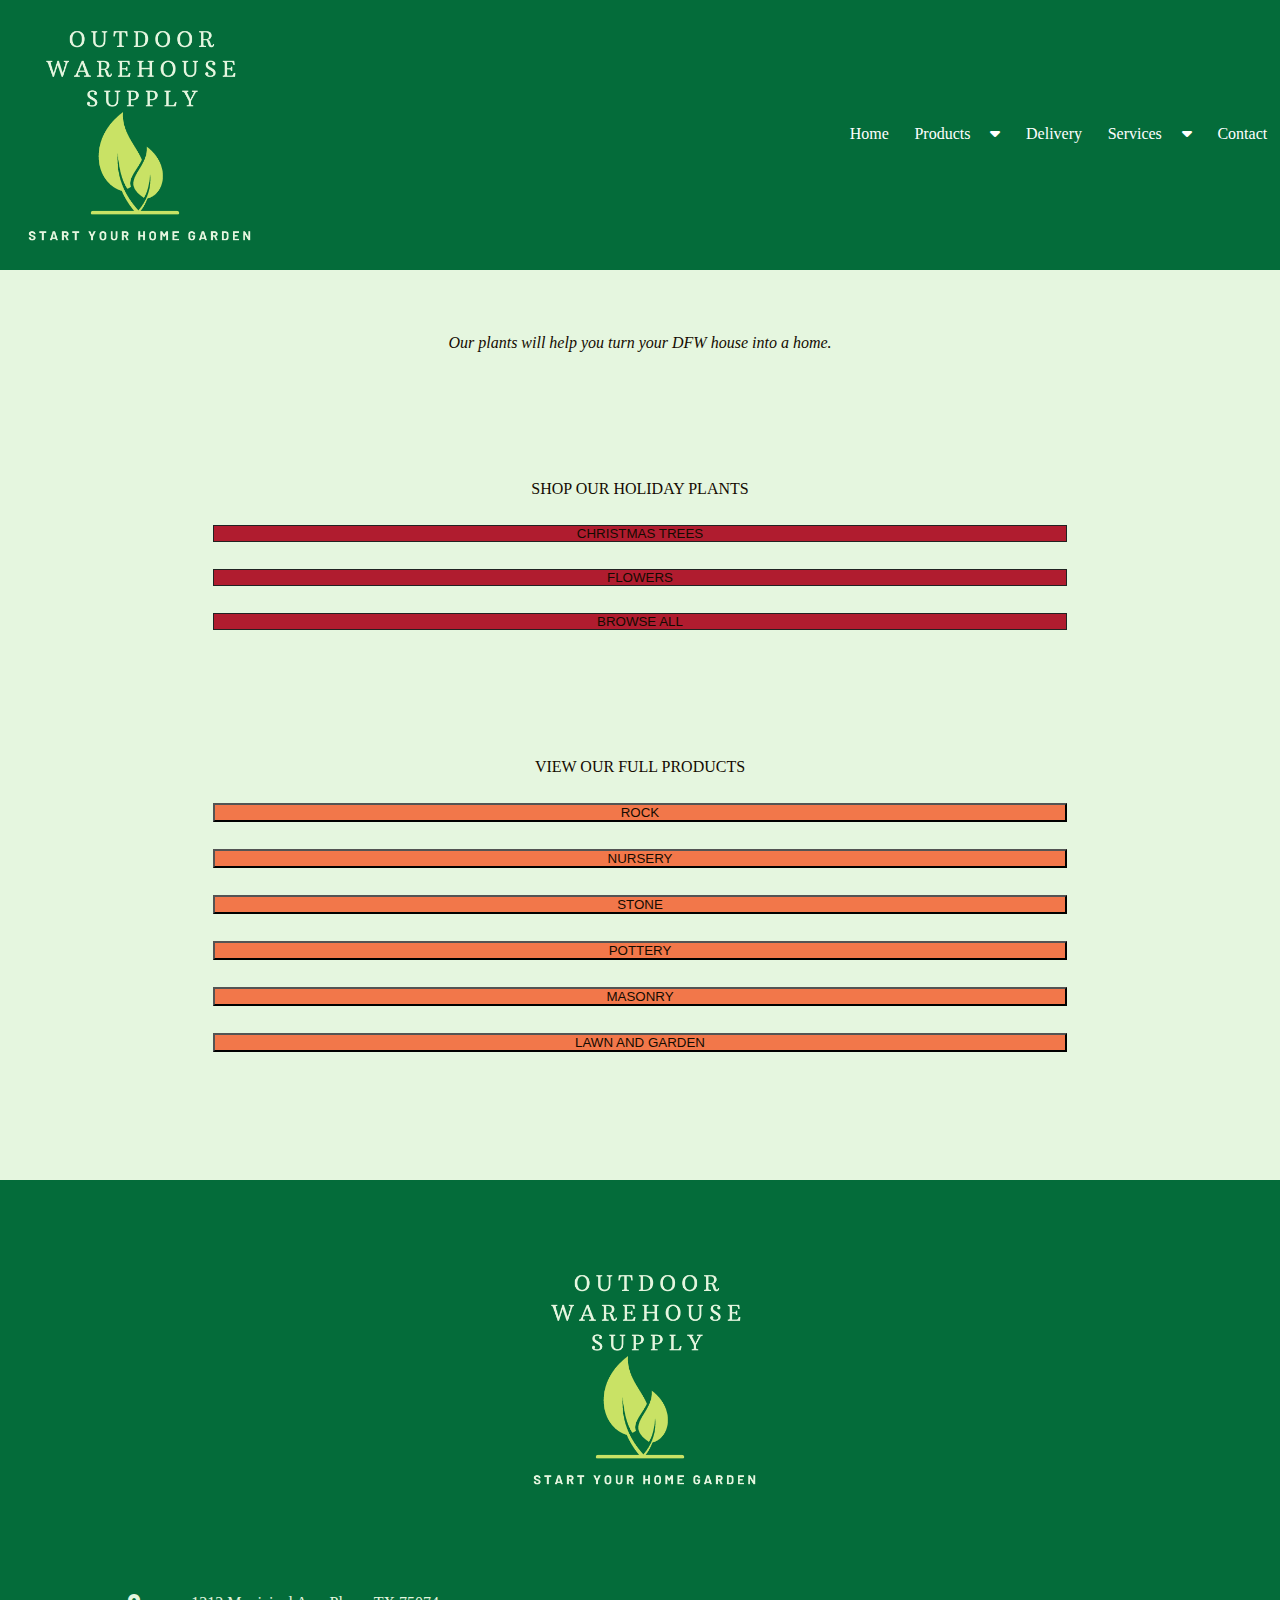
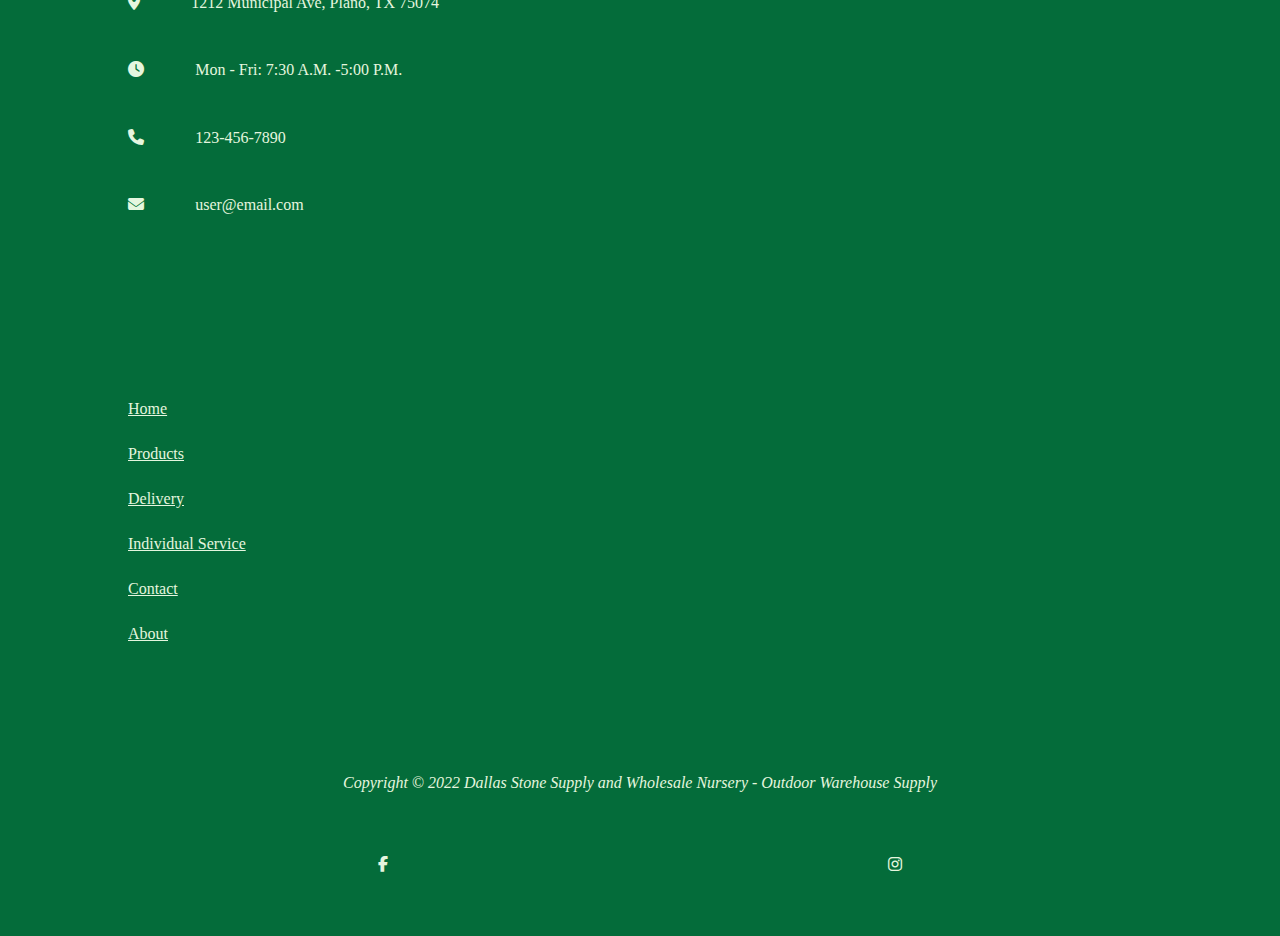
==== index.html @ 5f5b1dc5 "Edit links for all pages" ====
<!DOCTYPE html>
<html lang="en">
<head>
    <meta charset="UTF-8">
    <meta http-equiv="X-UA-Compatible" content="IE=edge">
    <meta name="viewport" content="width=device-width, initial-scale=1.0">
    <title>Welcome to Outdoor Warehouse Supply</title>
    <link rel="stylesheet" href="css/styles.css">
</head>
<body>
    <div id="wrapper">
        <div class="navbar">
            <header>
                <img src="images/logo.png" alt="logo"><span><a href="index.html"></a></span>
            </header>
            <nav>
                <button class="navbar-toggler" type="button" data-target="#navigation">
                    <span class="fa-solid fa-bars"></span>
                </button>
                <div class="navigation collapse" id="navigation">
                    <ul class="navbar-nav">
                        <li><a href="index.html" title="Homepage">Home</a></li>
                        <li class="dropdown collapse">
                            <a class="dropdown-toggle" href="pages/categories.html" title="Products">Products</a>
                            <div class="dropdown-menu">
                                <a href="pages/clearance.html" title="Clearance">Clearance</a>
                                <a href="pages/categories.html" title="Browse All Products">Browse All Products</a>
                                <a href="pages/individual-product.html" title="Individual Product">Individual Product</a>
                            </div>
                        </li>
                        <li><a href="pages/delivery.html" title="Delivery">Delivery</a></li>
                        <li class="dropdown collapse">
                            <a class="dropdown-toggle" href="pages/services.html" title="Services">Services</a>
                            <div class="dropdown-menu">
                                <a href="pages/individual-service.html" title="Individual Service">Individual Service</a>
                            </div>
                        </li>
                        <li><a href="pages/contact.html" title="Contact">Contact</a></li>
                    </ul>
                </div>
            </nav>
        </div>
        <main>
            <div class="slogan">Our plants will help you turn your DFW house into a home. </div>
            <div class="promo">
                <p>SHOP OUR HOLIDAY PLANTS</p>
                <div class="cta-section">
                    <button class="col-xs-8">CHRISTMAS TREES</button>
                    <button class="col-xs-8">FLOWERS</button>
                    <button class="col-xs-8">BROWSE ALL</button>
                </div>
            </div>
            <div class="product-section">
                <p>VIEW OUR FULL PRODUCTS</p>
                <div class="cta-section">
                    <button class="col-xs-8">ROCK</button>
                    <button class="col-xs-8">NURSERY</button>
                    <button class="col-xs-8">STONE</button>
                    <button class="col-xs-8">POTTERY</button>
                    <button class="col-xs-8">MASONRY</button>
                    <button class="col-xs-8">LAWN AND GARDEN</button>
                </div>
            </div>
        </main>
        <footer>
            <img src="images/logo.png" alt="logo">
            <ul class="contact">
                <li><span><i class="fa-solid fa-location-dot"></i></span><a href="#">1212 Municipal Ave, Plano, TX 75074</a></li>
                <li><span><i class="fa-solid fa-clock"></i></span><a href="#">Mon - Fri: 7:30 A.M. -5:00 P.M.</a></li>
                <li><span><i class="fa-solid fa-phone"></i></span><a href="#">123-456-7890</a></li>
                <li><span><i class="fa-solid fa-envelope"></i></span><a href="#">user@email.com</a></li>
            </ul>
            <ul class="bottom-nav">
                <li><a href="index.html" title="Home">Home</a></li>
                <li><a href="pages/categories.html" title="Products">Products</a></li>
                <li><a href="pages/delivery.html" title="Delivery">Delivery</a></li>
                <li><a href="pages/individual-service.html" title="Individual Service">Individual Service</a></li>
                <li><a href="pages/contact.html" title="Contact">Contact</a></li>
                <li><a href="pages/about.html" title="About">About</a></li>
            </ul>
            <div class="copyright">
                <p>Copyright © 2022 Dallas Stone Supply and Wholesale Nursery - Outdoor Warehouse Supply</p>
            </div>
            <div class="social-media">
                <i class="fa-brands fa-facebook-f"></i>
                <i class="fa-brands fa-instagram"></i>
            </div>
        </footer>
    </div>
    <script src="js/app.js"></script>
</body>

</html>
---- css/styles.css ----
/*
    Created by: Berenshia Apunda - 1001745459
    Project: Website Redesign
*/

@import url('https://fonts.googleapis.com/css2?family=Montserrat:ital,wght@0,400;0,500;1,400&family=Playfair+Display&display=swap');

@import url('https://cdnjs.cloudflare.com/ajax/libs/font-awesome/6.2.0/css/all.min.css');

:root {
    /* Grid */

    --grid-width: calc(100% / 12);
    --col-1: calc(var(--grid-width) * 1);
    --col-2: calc(var(--grid-width) * 2);
    --col-3: calc(var(--grid-width) * 3);
    --col-4: calc(var(--grid-width) * 4);
    --col-5: calc(var(--grid-width) * 5);
    --col-6: calc(var(--grid-width) * 6);
    --col-7: calc(var(--grid-width) * 7);
    --col-8: calc(var(--grid-width) * 8);
    --col-9: calc(var(--grid-width) * 9);
    --col-10: calc(var(--grid-width) * 10);
    --col-11: calc(var(--grid-width) * 11);
    --col-12: calc(var(--grid-width) * 12);

    /* Branding */
    --primary: 		hsl(151, 93%, 22%);
    --primary-hover: 	hsl(151, 93%, 32%);
    --secondary: #E5F6DF;
    --secondary-hover: #c7f7b5;
    --tertiary: hsl(16, 87%, 62%);
    --tertiary-hover: hsl(16, 87%, 32%);
    --font-color: #140b01;

    --gray-0: #222222;
    --gray-1: #666666;
    --gray-2: #999999;
    --gray-3: #dadada;

    --white: white;
    --red: hsl(352, 73% , 40%);
    --red-hover: hsl(352, 73% , 20%);


    /* Typography */
    --base-font-size: 20px;
    --base-scale: 1.25;
    --base-line-height: calc(1em * var(--base-scale));
    --h4-font-size: 1rem;
    --h3-font-size: calc(1rem * var(--base-scale));
    --h2-font-size: calc(1rem * var(--base-scale) * var(--base-scale));
    --h1-font-size: calc(1rem * var(--base-scale) * var(--base-scale) * var(--base-scale));

    /* Other */
    --table-padding: 1.618rem;

}

/* Body Styles */

* {
    color: var(--font-color);
    padding: 0;
    margin: 0;
}

body {
    background-color: var(--primary);
}

#wrapper {
    background-color: var(--secondary);
}
/* End of Body Styles */


/* Grid System */
.container-fluid, 
.container {

    width: 100%;
    padding-left: 1rem;
    padding-righT: 1rem;
    margin-left: auto;
    margin-right: auto;
    margin-bottom: 1.25rem;
}

@media screen and (min-width: 576px){
    .container {max-width:576px; }
    .lorem-articles {
        display:flex;
        flex-flow:column wrap;
        align-content:center;
        justify-content:center;
    }
    .md-second-row {
        display:flex;
    }
    .md-third-row {
        display:flex;
    }
}

@media screen and (min-width: 768px){
    .container {max-width:768px; }
    
    .lg-second-row {
        display:flex;
        flex-flow: row nowrap;
        justify-content: space-evenly;
    }
    .md-second-row {
        display: flex;
        flex-flow: row nowrap;
        justify-content: space-evenly;
    }
    }

@media screen and (min-width: 992px){
    .container {max-width:992px; }
}

@media screen and (min-width: 1200px){
    .container {max-width:1200px; }
}

.row {
    flex: 0 0 100%;
    display: flex;
    flex-flow: row wrap;
    justify-content: flex-start;
    align-items: flex-start;
    align-content: flex-start;
    margin-left: -1rem;
    margin-right: -1rem;
    row-gap: 1rem;
}

.column {
    flex: 0 0 100%;
    display: flex;
    flex-flow: column wrap;
    justify-content:space-around;
    align-items: flex-start;
    align-content: flex-start;
    margin-bottom: 10px;
}

.mult-column {
    display: flex;
    flex-flow: column wrap;
    justify-content: space-evenly;
}

[class^="col-"] {
    padding: 0 1rem;
    width: 100%;
    max-width: 100%;
}

.col-xs-1 {
    flex: 0 0 var(--col-1);
    max-width: var(--col-1);
   
}

.col-xs-2 {
    flex: 0 0 var(--col-2);
    max-width: var(--col-2);
    
}

.col-xs-3 {
    flex: 0 0 var(--col-3);
    max-width: var(--col-3);
    
}

.col-xs-4 {
    flex: 0 0 var(--col-4);
    max-width: var(--col-4);
    
}

.col-xs-5{
    flex: 0 0 var(--col-5);
    max-width: var(--col-5);
 
}

.col-xs-6 {
    flex: 0 0 var(--col-6);
    max-width: var(--col-6);
    
}

.col-xs-7 {
    flex: 0 0 var(--col-7);
    max-width: var(--col-7);
    
}

.col-xs-8 {
    flex: 0 0 var(--col-8);
    max-width: var(--col-8);
    
}

.col-xs-9 {
    flex: 0 0 var(--col-9);
    max-width: var(--col-9);
    
}

.col-xs-10 {
    flex: 0 0 var(--col-10);
    max-width: var(--col-10);
    
}

.col-xs-11 {
    flex: 0 0 var(--col-11);
    max-width: var(--col-11);
    
}

.col-xs-12 {
    flex: 0 0 var(--col-12);
    max-width: var(--col-12);
    
}
/* Styles for 'col-sm-...' grid */


@media screen and (min-width: 576px){
    .col-sm-1 {
        flex: 0 0 var(--col-1);
        max-width: var(--col-1);
       
    }
    
    .col-sm-2 {
        flex: 0 0 var(--col-2);
        max-width: var(--col-2);
       
    }
    
    .col-sm-3 {
        flex: 0 0 var(--col-3);
        max-width: var(--col-3);
        
    }
    
    .col-sm-4 {
        flex: 0 0 var(--col-4);
        max-width: var(--col-4);
        
    }
    
    .col-sm-5{
        flex: 0 0 var(--col-5);
        max-width: var(--col-5);
       
    }
    
    .col-sm-6 {
        flex: 0 0 var(--col-6);
        max-width: var(--col-6);
        
    }

    .col-sm-7 {
        flex: 0 0 var(--col-7);
        max-width: var(--col-7);
        
    }

    .col-sm-8 {
        flex: 0 0 var(--col-8);
        max-width: var(--col-8);
        
    }

    .col-sm-9 {
        flex: 0 0 var(--col-9);
        max-width: var(--col-9);
        
    }

    .col-sm-10 {
        flex: 0 0 var(--col-10);
        max-width: var(--col-10);
        
    }

    .col-sm-11 {
        flex: 0 0 var(--col-11);
        max-width: var(--col-11);
        
    }

    .col-sm-12 {
        flex: 0 0 var(--col-12);
        max-width: var(--col-12);
        
    }
}

/* Styles for 'col-md-...' grid */
@media screen and (min-width: 768px){
    .col-md-1 {
        flex: 0 0 var(--col-1);
        max-width: var(--col-1);
       
    }
    
    .col-md-2 {
        flex: 0 0 var(--col-2);
        max-width: var(--col-2);
       
    }
    
    .col-md-3 {
        flex: 0 0 var(--col-3);
        max-width: var(--col-3);
        
    }
    
    .col-md-4 {
        flex: 0 0 var(--col-4);
        max-width: var(--col-4);
        
    }
    
    .col-md-5{
        flex: 0 0 var(--col-5);
        max-width: var(--col-5);
       
    }
    
    .col-md-6 {
        flex: 0 0 var(--col-6);
        max-width: var(--col-6);
        
    }

    .col-md-7 {
        flex: 0 0 var(--col-7);
        max-width: var(--col-7);
        
    }

    .col-md-8 {
        flex: 0 0 var(--col-8);
        max-width: var(--col-8);
        
    }

    .col-md-9 {
        flex: 0 0 var(--col-9);
        max-width: var(--col-9);
        
    }

    .col-md-10 {
        flex: 0 0 var(--col-10);
        max-width: var(--col-10);
        
    }

    .col-md-11 {
        flex: 0 0 var(--col-11);
        max-width: var(--col-11);
        
    }

    .col-md-12 {
        flex: 0 0 var(--col-12);
        max-width: var(--col-12);
        
    }
}

/* Styles for 'col-lg-...' grid */
@media screen and (min-width: 992px){
    .col-lg-1 {
        flex: 0 0 var(--col-1);
        max-width: var(--col-1);
       
    }
    
    .col-lg-2 {
        flex: 0 0 var(--col-2);
        max-width: var(--col-2);
       
    }
    
    .col-lg-3 {
        flex: 0 0 var(--col-3);
        max-width: var(--col-3);
        
    }
    
    .col-lg-4 {
        flex: 0 0 var(--col-4);
        max-width: var(--col-4);
        
    }
    
    .col-lg-5{
        flex: 0 0 var(--col-5);
        max-width: var(--col-5);
       
    }
    
    .col-lg-6 {
        flex: 0 0 var(--col-6);
        max-width: var(--col-6);
        
    }

    .col-lg-7 {
        flex: 0 0 var(--col-7);
        max-width: var(--col-7);
        
    }

    .col-lg-8 {
        flex: 0 0 var(--col-8);
        max-width: var(--col-8);
        
    }

    .col-lg-9 {
        flex: 0 0 var(--col-9);
        max-width: var(--col-9);
        
    }

    .col-lg-10 {
        flex: 0 0 var(--col-10);
        max-width: var(--col-10);
        
    }

    .col-lg-11 {
        flex: 0 0 var(--col-11);
        max-width: var(--col-11);
        
    }

    .col-lg-12 {
        flex: 0 0 var(--col-12);
        max-width: var(--col-12);
        
    }
}

/* Styles for 'col-xl-...' grid */
@media screen and (min-width: 1200px){
    .col-xl-1 {
        flex: 0 0 var(--col-1);
        max-width: var(--col-1);
       
    }
    
    .col-xl-2 {
        flex: 0 0 var(--col-2);
        max-width: var(--col-2);
       
    }
    
    .col-xl-3 {
        flex: 0 0 var(--col-3);
        max-width: var(--col-3);
        
    }
    
    .col-xl-4 {
        flex: 0 0 var(--col-4);
        max-width: var(--col-4);
        
    }
    
    .col-xl-5{
        flex: 0 0 var(--col-5);
        max-width: var(--col-5);
       
    }
    
    .col-xl-6 {
        flex: 0 0 var(--col-6);
        max-width: var(--col-6);
        
    }

    .col-xl-7 {
        flex: 0 0 var(--col-7);
        max-width: var(--col-7);
        
    }

    .col-xl-8 {
        flex: 0 0 var(--col-8);
        max-width: var(--col-8);
        
    }

    .col-xl-9 {
        flex: 0 0 var(--col-9);
        max-width: var(--col-9);
        
    }

    .col-xl-10 {
        flex: 0 0 var(--col-10);
        max-width: var(--col-10);
        
    }

    .col-xl-11 {
        flex: 0 0 var(--col-11);
        max-width: var(--col-11);
        
    }

    .col-xl-12 {
        flex: 0 0 var(--col-12);
        max-width: var(--col-12);
        
    }


}

/*End of Grid System*/
/* Navigation Styles */

header {
    display: flex;
}

header > img {
    height: 30vh;
    width: auto;
}

.navbar {
    display: flex;
    flex-flow: row wrap;
    justify-content: space-between;
    align-items: center;
    align-content: flex-start;
    background-color: var(--primary);
}

.navbar-brand {
    display: block;
    overflow: hidden;
    background: url(../images/logo.svg) no-repeat center/contain transparent;
    width: 10rem;
    height: 4rem;
    text-indent: -9999px;
    text-decoration: none;
}

.navbar-toggler {
    background-color: var(--primary);
    border: 0 none;
    color: var(--secondary);
    width: 2rem;
    height: 2rem;
    display: flex;
    flex-flow: row wrap;
    justify-content: center;
    align-items: center;
    align-content: center;
}

.navigation {
    flex: 0 0 100%;
}

.navigation.collapse .navbar-nav {
    display: none;
}

.navbar-nav {
    list-style-type: none;
    padding: 0;
}

.navbar-nav li > a {
    color: var(--white);
    display: block;
    overflow: hidden;
    padding: calc((1em / var(--base-scale)) / var(--base-scale)) calc(1em / var(--base-scale));
    text-decoration: none;
    border-bottom: 2px solid transparent;
}

.navbar-nav li.active > a {
    border-bottom-color: var(--primary);
}

.navbar-nav li > a:hover {
    background-color: var(--primary);
    color: var(--white);
}

.dropdown-toggle::after {
    content: "\f0d8";
    font-family: "FontAwesome";
    font-weight: 400;
    margin-left: var(--base-line-height);
}

.collapse .dropdown-toggle::after {
    content: "\f0d7";
}

.dropdown.collapse .dropdown-menu {
    display: none;
}

.dropdown-menu {
    background-color: var(--primary-hover);
    display: flex;
    flex-flow: row wrap;
    justify-content: flex-start;
    align-items: flex-start;
    align-content: flex-start;
    z-index: 1;
}

.dropdown-menu > a {
    flex: 1 0 100%;
    color: var(--secondary);
    padding: calc((1em / var(--base-scale)) / var(--base-scale)) calc(1em / var(--base-scale));
    text-decoration: none;
}

.dropdown-menu > a:hover {
    background-color: var(--secondary-hover);
    color: var(--font-color);
}

.sr-only {
    position: absolute;
    width: 1px;
    height: 1px;
    padding: 0;
    margin: -1px;
    overflow: hidden;
    clip: rect(0,0,0,0);
    white-space: nowrap;
    border-width: 0;
}

@media screen and (min-width: 768px){
    .navbar-toggler {
        display: none;
    }

    .navigation {
        flex: 0 0 auto;
    }

    .navigation.collapse .navbar-nav,
    .navbar-nav {
        display: flex;
        flex-flow: row wrap;
        justify-content: flex-end;
        align-items: baseline;
        align-content: center;
    }

    .dropdown-menu {
        position: absolute;
    }
}
/* End of Navigation Styles */

/* Main Section Styles */
    /*Slogan */
    .slogan {
        color: var(--font-color);
        font-style: italic;
        text-align: center;
        margin-top: 5%;
    }

    /*Promo */
    .promo {
        display:flex;
        flex-flow: column nowrap;
        text-align: center;
        margin-top: 10%;
        justify-content: space-between;
    }
    .product-section {
        text-align:center;
        margin-top:10%;
        height: 80%;
        display: flex;
        flex-flow: column nowrap;
}
    .cta-section {
        display: flex;
        flex-flow: column nowrap;
        justify-content: space-around;
        align-items: center;
    }



/* End of Main Section Styles */

/* Button Styles */
.promo .cta-section > button {
    background-color: var(--red);
    border: 1px solid var(--gray-0);
    margin-top: 3vh;
}

.product-section .cta-section > button {
    background-color: var(--tertiary);
    margin-top: 3vh;
}
/* End of Button Styles */

/*Footer Styles*/
footer {
    display:flex;
    flex-flow: column nowrap;
    background-color: var(--primary);
    margin-top: 10%;
    color: var(--secondary);
}

footer ul, footer div, footer img {
    margin: 0 auto;
    width: 80%;
}

footer img {
    margin-top: 5%;
    height: 30vh;
    width: auto;
}

footer ul {
    list-style-type: none;
}

footer ul > li > a {
    text-decoration: none;
    color: var(--secondary);
}

footer ul.contact {
    height: 30vh;
    display: flex;
    flex-flow: column wrap;
    justify-content: space-around;
    margin-top: 5%;
}

ul.contact  i {
    margin-right: 5%;
    color: var(--secondary);
}

.bottom-nav {
    height: 30vh;
    display: flex;
    flex-flow: column nowrap;
    justify-content: space-around;
    margin-top: 10%;
}

.bottom-nav li {
    width:30%;
    margin-top: 2%;
}

.bottom-nav li a {
    text-decoration:underline;
}

.bottom-nav li a:hover {
    color: var(--secondary-hover);
    text-decoration: none;
    
}

.copyright {
    margin-top: 10%;
    font-style: italic;
    text-align: center;
}

.copyright p {color: var(--secondary);}

.social-media {
    display: flex;
    justify-content: space-around;
    margin-top: 5%;
    margin-bottom: 5%;
}

.social-media i {
    color: var(--secondary);
}

/* End of Footer Styles */

/* About Page Styles */

.blurb {
    display: flex;
    flex-flow: column nowrap;
    height: 20vh;
    justify-content: space-between;
}

/* End of About Page Styles */
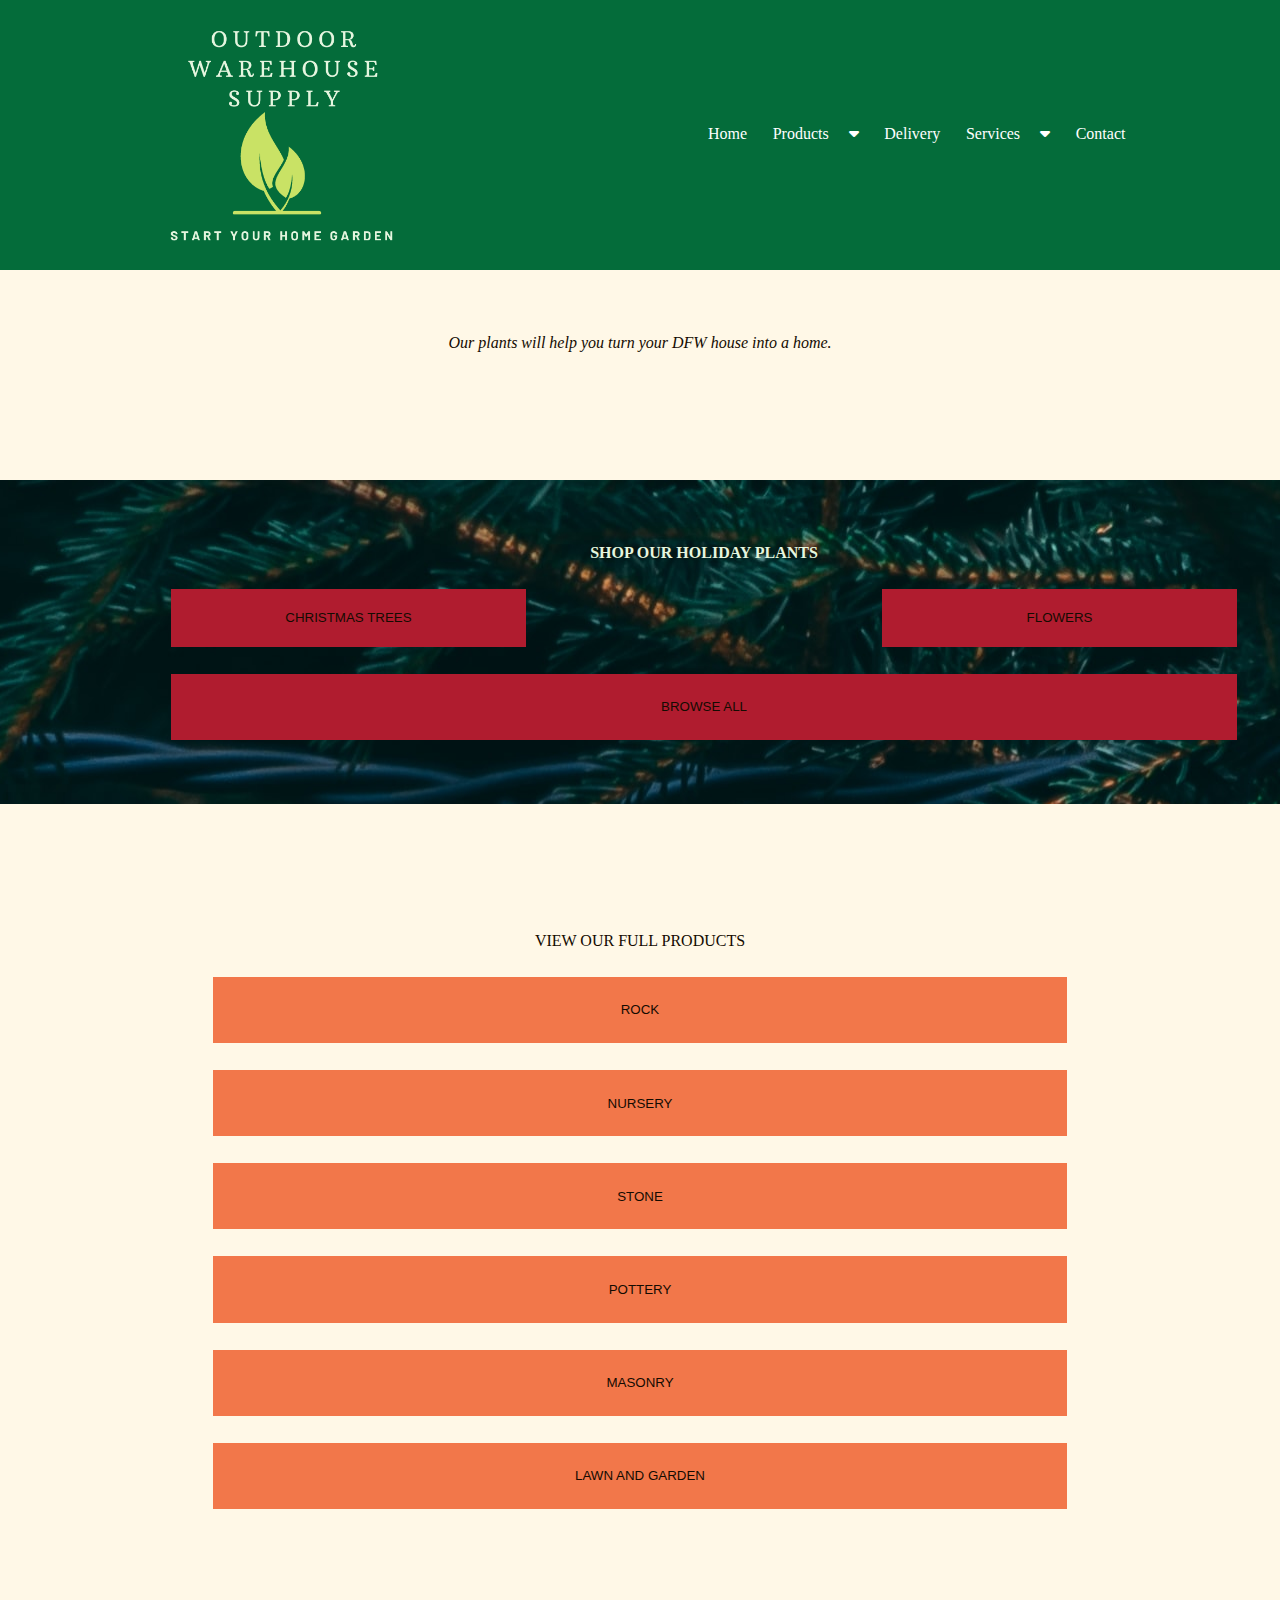
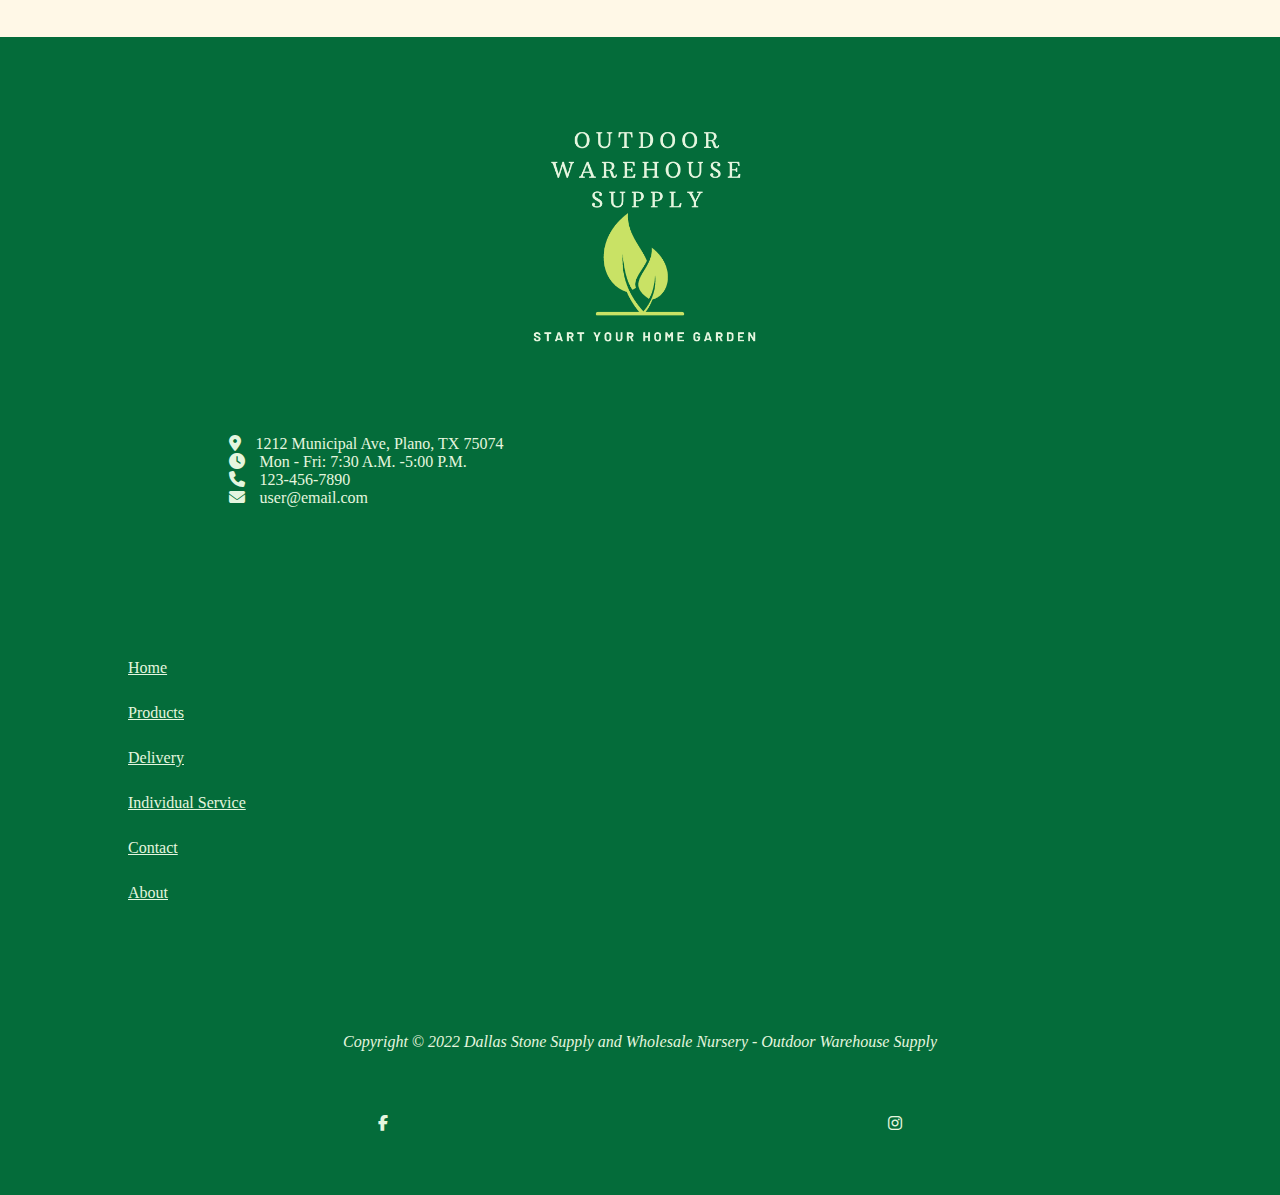
==== commit b998827c: "Add holiday image, fix grid system" ====
--- a/index.html
+++ b/index.html
@@ -42,33 +42,35 @@
         </div>
         <main>
             <div class="slogan">Our plants will help you turn your DFW house into a home. </div>
-            <div class="promo">
+            <div class="promo col-xs-12">
                 <p>SHOP OUR HOLIDAY PLANTS</p>
                 <div class="cta-section">
-                    <button class="col-xs-8">CHRISTMAS TREES</button>
-                    <button class="col-xs-8">FLOWERS</button>
-                    <button class="col-xs-8">BROWSE ALL</button>
+                    <div class="tablet-view col-xs-8 col-md-10">
+                        <button class="col-xs-8 col-md-4">CHRISTMAS TREES</button>
+                        <button class="col-xs-8 col-md-4">FLOWERS</button>
+                    </div>
+                    <button class="col-xs-8 col-md-10">BROWSE ALL</button>
                 </div>
             </div>
             <div class="product-section">
                 <p>VIEW OUR FULL PRODUCTS</p>
                 <div class="cta-section">
-                    <button class="col-xs-8">ROCK</button>
-                    <button class="col-xs-8">NURSERY</button>
-                    <button class="col-xs-8">STONE</button>
-                    <button class="col-xs-8">POTTERY</button>
-                    <button class="col-xs-8">MASONRY</button>
-                    <button class="col-xs-8">LAWN AND GARDEN</button>
+                    <button class="col-xs-8 btn-primary">ROCK</button>
+                    <button class="col-xs-8 btn-primary">NURSERY</button>
+                    <button class="col-xs-8 btn-primary">STONE</button>
+                    <button class="col-xs-8 btn-primary">POTTERY</button>
+                    <button class="col-xs-8 btn-primary">MASONRY</button>
+                    <button class="col-xs-8 btn-primary">LAWN AND GARDEN</button>
                 </div>
             </div>
         </main>
         <footer>
             <img src="images/logo.png" alt="logo">
-            <ul class="contact">
-                <li><span><i class="fa-solid fa-location-dot"></i></span><a href="#">1212 Municipal Ave, Plano, TX 75074</a></li>
-                <li><span><i class="fa-solid fa-clock"></i></span><a href="#">Mon - Fri: 7:30 A.M. -5:00 P.M.</a></li>
-                <li><span><i class="fa-solid fa-phone"></i></span><a href="#">123-456-7890</a></li>
-                <li><span><i class="fa-solid fa-envelope"></i></span><a href="#">user@email.com</a></li>
+            <ul class="contact col-md-8">
+                    <li class="col-md-4"><span><i class="fa-solid fa-location-dot"></i></span><a href="#">1212 Municipal Ave, Plano, TX 75074</a></li>
+                    <li class="col-md-4"><span><i class="fa-solid fa-clock"></i></span><a href="#">Mon - Fri: 7:30 A.M. -5:00 P.M.</a></li>
+                    <li class="col-md-4"><span><i class="fa-solid fa-phone"></i></span><a href="#">123-456-7890</a></li>
+                    <li class="col-md-4"><span><i class="fa-solid fa-envelope"></i></span><a href="#">user@email.com</a></li>
             </ul>
             <ul class="bottom-nav">
                 <li><a href="index.html" title="Home">Home</a></li>
--- a/css/styles.css
+++ b/css/styles.css
@@ -9,8 +9,8 @@
 
 :root {
     /* Grid */
-
-    --grid-width: calc(100% / 12);
+    --number-of-columns: 12;
+    --grid-width: calc(100% / var(--number-of-columns));
     --col-1: calc(var(--grid-width) * 1);
     --col-2: calc(var(--grid-width) * 2);
     --col-3: calc(var(--grid-width) * 3);
@@ -29,6 +29,7 @@
     --primary-hover: 	hsl(151, 93%, 32%);
     --secondary: #E5F6DF;
     --secondary-hover: #c7f7b5;
+    --background-color: #fff8e7;
     --tertiary: hsl(16, 87%, 62%);
     --tertiary-hover: hsl(16, 87%, 32%);
     --font-color: #140b01;
@@ -70,7 +71,10 @@
 }
 
 #wrapper {
-    background-color: var(--secondary);
+    background-color: var(--background-color);
+    position: relative;
+
+
 }
 /* End of Body Styles */
 
@@ -162,222 +166,171 @@
 
 .col-xs-1 {
     flex: 0 0 var(--col-1);
+    min-width: var(--col-1);
     max-width: var(--col-1);
    
 }
 
 .col-xs-2 {
     flex: 0 0 var(--col-2);
+    min-width: var(--col-2);
     max-width: var(--col-2);
     
 }
 
 .col-xs-3 {
     flex: 0 0 var(--col-3);
+    min-width: var(--col-3);
     max-width: var(--col-3);
     
 }
 
 .col-xs-4 {
     flex: 0 0 var(--col-4);
+    min-width: var(--col-4);
     max-width: var(--col-4);
     
 }
 
 .col-xs-5{
     flex: 0 0 var(--col-5);
+    min-width: var(--col-5);
     max-width: var(--col-5);
  
 }
 
 .col-xs-6 {
     flex: 0 0 var(--col-6);
+    min-width: var(--col-6);
     max-width: var(--col-6);
     
 }
 
 .col-xs-7 {
     flex: 0 0 var(--col-7);
+    min-width: var(--col-7);
     max-width: var(--col-7);
     
 }
 
 .col-xs-8 {
     flex: 0 0 var(--col-8);
+    min-width: var(--col-8);
     max-width: var(--col-8);
     
 }
 
 .col-xs-9 {
     flex: 0 0 var(--col-9);
+    min-width: var(--col-9);
     max-width: var(--col-9);
     
 }
 
 .col-xs-10 {
     flex: 0 0 var(--col-10);
+    min-width: var(--col-10);
     max-width: var(--col-10);
     
 }
 
 .col-xs-11 {
     flex: 0 0 var(--col-11);
+    min-width: var(--col-11);
     max-width: var(--col-11);
     
 }
 
 .col-xs-12 {
     flex: 0 0 var(--col-12);
+    min-width: var(--col-12);
     max-width: var(--col-12);
     
 }
 /* Styles for 'col-sm-...' grid */
-
-
-@media screen and (min-width: 576px){
-    .col-sm-1 {
-        flex: 0 0 var(--col-1);
-        max-width: var(--col-1);
-       
-    }
-    
-    .col-sm-2 {
-        flex: 0 0 var(--col-2);
-        max-width: var(--col-2);
-       
-    }
-    
-    .col-sm-3 {
-        flex: 0 0 var(--col-3);
-        max-width: var(--col-3);
-        
-    }
-    
-    .col-sm-4 {
-        flex: 0 0 var(--col-4);
-        max-width: var(--col-4);
-        
-    }
-    
-    .col-sm-5{
-        flex: 0 0 var(--col-5);
-        max-width: var(--col-5);
-       
-    }
-    
-    .col-sm-6 {
-        flex: 0 0 var(--col-6);
-        max-width: var(--col-6);
-        
-    }
-
-    .col-sm-7 {
-        flex: 0 0 var(--col-7);
-        max-width: var(--col-7);
-        
-    }
-
-    .col-sm-8 {
-        flex: 0 0 var(--col-8);
-        max-width: var(--col-8);
-        
-    }
-
-    .col-sm-9 {
-        flex: 0 0 var(--col-9);
-        max-width: var(--col-9);
-        
-    }
-
-    .col-sm-10 {
-        flex: 0 0 var(--col-10);
-        max-width: var(--col-10);
-        
-    }
-
-    .col-sm-11 {
-        flex: 0 0 var(--col-11);
-        max-width: var(--col-11);
-        
-    }
-
-    .col-sm-12 {
-        flex: 0 0 var(--col-12);
-        max-width: var(--col-12);
-        
-    }
-}
 
 /* Styles for 'col-md-...' grid */
 @media screen and (min-width: 768px){
     .col-md-1 {
         flex: 0 0 var(--col-1);
+        min-width: var(--col-1);
         max-width: var(--col-1);
        
     }
     
     .col-md-2 {
         flex: 0 0 var(--col-2);
+        min-width: var(--col-2);
         max-width: var(--col-2);
        
     }
     
     .col-md-3 {
         flex: 0 0 var(--col-3);
+        min-width: var(--col-3);
         max-width: var(--col-3);
         
     }
     
     .col-md-4 {
         flex: 0 0 var(--col-4);
+        min-width: var(--col-4);
         max-width: var(--col-4);
         
     }
     
     .col-md-5{
         flex: 0 0 var(--col-5);
+        min-width: var(--col-5);
         max-width: var(--col-5);
        
     }
     
     .col-md-6 {
         flex: 0 0 var(--col-6);
+        min-width: var(--col-6);
         max-width: var(--col-6);
         
     }
 
     .col-md-7 {
         flex: 0 0 var(--col-7);
+        min-width: var(--col-7);
         max-width: var(--col-7);
         
     }
 
     .col-md-8 {
         flex: 0 0 var(--col-8);
+        min-width: var(--col-8);
         max-width: var(--col-8);
         
     }
 
     .col-md-9 {
         flex: 0 0 var(--col-9);
+        min-width: var(--col-9);
         max-width: var(--col-9);
         
     }
 
     .col-md-10 {
         flex: 0 0 var(--col-10);
+        min-width: var(--col-10);
         max-width: var(--col-10);
         
     }
 
     .col-md-11 {
         flex: 0 0 var(--col-11);
+        min-width: var(--col-11);
         max-width: var(--col-11);
         
     }
 
     .col-md-12 {
         flex: 0 0 var(--col-12);
+        min-width: var(--col-12);
         max-width: var(--col-12);
         
     }
@@ -387,152 +340,87 @@
 @media screen and (min-width: 992px){
     .col-lg-1 {
         flex: 0 0 var(--col-1);
+        min-width: var(--col-1);
         max-width: var(--col-1);
        
     }
     
     .col-lg-2 {
         flex: 0 0 var(--col-2);
+        min-width: var(--col-2);
         max-width: var(--col-2);
        
     }
     
     .col-lg-3 {
         flex: 0 0 var(--col-3);
+        min-width: var(--col-3);
         max-width: var(--col-3);
         
     }
     
     .col-lg-4 {
         flex: 0 0 var(--col-4);
+        min-width: var(--col-4);
         max-width: var(--col-4);
         
     }
     
     .col-lg-5{
         flex: 0 0 var(--col-5);
+        min-width: var(--col-5);
         max-width: var(--col-5);
        
     }
     
     .col-lg-6 {
         flex: 0 0 var(--col-6);
+        min-width: var(--col-6);
         max-width: var(--col-6);
         
     }
 
     .col-lg-7 {
         flex: 0 0 var(--col-7);
+        min-width: var(--col-8);
         max-width: var(--col-7);
         
     }
 
     .col-lg-8 {
         flex: 0 0 var(--col-8);
+        min-width: var(--col-8);
         max-width: var(--col-8);
         
     }
 
     .col-lg-9 {
         flex: 0 0 var(--col-9);
+        min-width: var(--col-9);
         max-width: var(--col-9);
         
     }
 
     .col-lg-10 {
         flex: 0 0 var(--col-10);
+        min-width: var(--col-10);
         max-width: var(--col-10);
         
     }
 
     .col-lg-11 {
         flex: 0 0 var(--col-11);
+        min-width: var(--col-11);
         max-width: var(--col-11);
         
     }
 
     .col-lg-12 {
         flex: 0 0 var(--col-12);
+        min-width: var(--col-12);
         max-width: var(--col-12);
         
     }
-}
-
-/* Styles for 'col-xl-...' grid */
-@media screen and (min-width: 1200px){
-    .col-xl-1 {
-        flex: 0 0 var(--col-1);
-        max-width: var(--col-1);
-       
-    }
-    
-    .col-xl-2 {
-        flex: 0 0 var(--col-2);
-        max-width: var(--col-2);
-       
-    }
-    
-    .col-xl-3 {
-        flex: 0 0 var(--col-3);
-        max-width: var(--col-3);
-        
-    }
-    
-    .col-xl-4 {
-        flex: 0 0 var(--col-4);
-        max-width: var(--col-4);
-        
-    }
-    
-    .col-xl-5{
-        flex: 0 0 var(--col-5);
-        max-width: var(--col-5);
-       
-    }
-    
-    .col-xl-6 {
-        flex: 0 0 var(--col-6);
-        max-width: var(--col-6);
-        
-    }
-
-    .col-xl-7 {
-        flex: 0 0 var(--col-7);
-        max-width: var(--col-7);
-        
-    }
-
-    .col-xl-8 {
-        flex: 0 0 var(--col-8);
-        max-width: var(--col-8);
-        
-    }
-
-    .col-xl-9 {
-        flex: 0 0 var(--col-9);
-        max-width: var(--col-9);
-        
-    }
-
-    .col-xl-10 {
-        flex: 0 0 var(--col-10);
-        max-width: var(--col-10);
-        
-    }
-
-    .col-xl-11 {
-        flex: 0 0 var(--col-11);
-        max-width: var(--col-11);
-        
-    }
-
-    .col-xl-12 {
-        flex: 0 0 var(--col-12);
-        max-width: var(--col-12);
-        
-    }
-
-
 }
 
 /*End of Grid System*/
@@ -550,7 +438,7 @@
 .navbar {
     display: flex;
     flex-flow: row wrap;
-    justify-content: space-between;
+    justify-content: space-around;
     align-items: center;
     align-content: flex-start;
     background-color: var(--primary);
@@ -699,7 +587,19 @@
         text-align: center;
         margin-top: 10%;
         justify-content: space-between;
-    }
+        background-image: url(../images/holiday.jpg);
+        background-repeat: no-repeat;
+        background-position-x: center;
+        padding: 5%;
+    }
+
+    .promo p {
+        color: var(--secondary);
+        font-weight: bold;
+        text-shadow: -1px -1px 5px var(--font-color);
+        
+    }
+
     .product-section {
         text-align:center;
         margin-top:10%;
@@ -715,20 +615,40 @@
     }
 
 
+    
 
 /* End of Main Section Styles */
 
 /* Button Styles */
-.promo .cta-section > button {
-    background-color: var(--red);
-    border: 1px solid var(--gray-0);
-    margin-top: 3vh;
-}
-
-.product-section .cta-section > button {
+
+.btn-primary {
     background-color: var(--tertiary);
     margin-top: 3vh;
-}
+    border: none;
+    padding: 2%;
+}
+
+.btn-primary:hover {
+    background-color: var(--tertiary-hover);
+}
+
+.promo .cta-section  button {
+    background-color: var(--red);
+    border: none;
+    margin-top: 3vh;
+    padding: 2%;
+}
+
+@media screen and (min-width: 768px) {
+     .tablet-view {
+        display: flex;
+        flex-flow: row nowrap;
+        justify-content: space-between;
+        min-width: var(--col-10)
+    }
+}
+
+
 /* End of Button Styles */
 
 /*Footer Styles*/
@@ -763,7 +683,7 @@
 footer ul.contact {
     height: 30vh;
     display: flex;
-    flex-flow: column wrap;
+    flex-flow: column nowrap;
     justify-content: space-around;
     margin-top: 5%;
 }
@@ -815,15 +735,362 @@
     color: var(--secondary);
 }
 
+
 /* End of Footer Styles */
 
 /* About Page Styles */
 
+.page-title {
+    margin-top: 10%;
+    text-align: center;
+}
+
 .blurb {
+    margin-top: 10%;
     display: flex;
     flex-flow: column nowrap;
     height: 20vh;
     justify-content: space-between;
-}
-
-/* End of About Page Styles */+    text-align: center;
+}
+.team {
+    margin-top: 10%;
+margin-left: 5%;}
+.team img {
+    width: 200px;
+    height: 200px;
+    object-fit: cover;
+    display: inline-block;
+}
+.member {
+    margin-top: 5%;
+    display: flex;
+    flex-flow: row nowrap;
+    justify-content: center;
+}
+
+.member-info {
+    margin-left: 5%;
+}
+
+.our-story {
+    height: 150vh;
+    display: flex;
+    flex-flow: column nowrap;
+}
+
+.our-story > h3 {
+    text-align: center;
+    margin-top: 10%
+}
+
+.our-story ul {
+    margin-top: 5%;
+    margin-left: 10%;
+    width: 80%;
+    height: 150vh;
+    display: flex;
+    flex-flow: column nowrap;
+    justify-content: space-around;
+    list-style-type: disc;
+}
+
+/* End of About Page Styles */
+
+/* Categories Page Styles */
+
+.category-section {
+    margin-top: 10%;
+    display:flex;
+    flex-flow: column nowrap;
+    align-items: center;
+   
+}
+.category-section img {
+    width: var(--col-3);
+    height: auto;
+    object-fit:scale-down;
+}
+.category {
+    margin-top: 5%;
+    width: 80%;
+    display: flex;
+    flex-flow: row wrap;
+    justify-content: center;
+    border-bottom: 2px solid var(--font-color);
+}
+
+.category-desc {
+    margin-left: 10%;
+}
+
+.category-desc ul {
+    margin-bottom: 5%;
+}
+
+/* End of Categories Page Styles */
+
+/* Individual Product Page Styles */
+
+.ind-prod {
+    height: 100vh;
+    margin-left: 10%;
+    display:flex;
+    flex-flow: column nowrap;
+    justify-content: space-around;
+}
+
+.ind-prod img {
+    height: 200px;
+    width: 200px;
+    object-fit: cover;
+    align-self: center;
+    margin-top: 5%;
+}
+/* End of Individual Product Page Styles */
+
+/* Form Styles */
+    /* Contact Page Message Styles */
+    .message {
+        text-align:center;
+    }
+    .message.success {color:green;}
+    .message.fail {color:red;}
+    /* End of Contact Page Message Styles */
+form {
+    display: flex;
+    flex-flow: column nowrap;
+    background-color: var(--primary);
+    
+}
+fieldset {
+	padding: 10px; 
+	border: 0px;
+	margin-bottom: var(--base-line-height);
+	display: flex;
+	flex-flow: column nowrap;
+	align-items: center;
+    justify-content: center;
+   
+}
+fieldset legend {
+    text-align: center;
+    margin-bottom: 5%;
+}
+fieldset h3 {padding: 10px;}
+
+fieldset h3, fieldset label {color: var(--secondary);}
+
+.form-group {
+	margin-bottom: var(--base-line-height);
+}
+.form-group.row {
+    display: flex;
+    flex-flow: column nowrap;
+    margin: 5%;
+}
+fieldset .form-group:last-of-type {
+	margin-bottom: 0;
+}
+.form-group label {
+	font-weight: 400;
+}
+.form-control, .form-check-input {
+	accent-color: var(--secondary);
+}
+input, select, textarea {
+	font-family: inherit;
+	font-size: 1rem;
+	line-height: var(--base-line-height);
+    padding: calc((1em / var(--base-scale)) / var(--base-scale) / var(--base-scale)) calc(1em / var(--base-scale) / var(--base-scale)); 
+	border: 1px solid var(--font-color);
+	color: var(--font-color);
+	background-color: var(--secondary);
+}
+input.form-control {
+	width: 100%;
+	max-width: 100%;
+}
+textarea {
+	width: 100%;
+	max-width: 100%;
+	min-height: calc(4 * var(--base-line-height));
+}
+
+/* Pseudo Selectors */
+
+.form-control:focus {
+	outline: var(--secondary-hover) solid 2px;
+	outline-offset: 2px;
+}
+.form-check-input:checked {
+	box-shadow: 0 0 4px 4px var(--secondary-blurred);
+}
+.form-control:disabled, .form-control:hover:disabled, input:disabled, input:hover:disabled {
+	background-color: var(--gray-3);
+	color: var(--gray-2);
+	cursor: not-allowed;
+}
+input:invalid, input:focus:invalid {
+	/* border-color: red; */
+	box-shadow: 0 0 2px red;
+	outline: red solid 2px;
+	outline-offset: 2px;
+    background-color: var(--red-hover);
+    color: white;
+}
+/* End of Forms*/
+/* End of Form Styles */
+
+/* Error Page Styles */
+
+.error-page.box {
+    height: 100vh;
+    display: flex;
+    flex-flow: column nowrap;
+    justify-content: space-around;
+    align-items: center;
+    text-align: center;
+    padding: 5%;
+   
+}
+
+.error-page.box.fourhundred::before {
+    content: "";
+    background-image: url(../images/error400.jpg);
+    background-size: cover;
+    position: absolute;
+    top: 0px;
+    right: 0px;
+    bottom: 0px;
+    left: 0px;
+    opacity: 0.5;
+}
+
+.error-page.box.fivehundred::before {
+    content: "";
+      background-image: url(../images/error500.jpg);
+      background-size: cover;
+      position: absolute;
+      top: 0px;
+      right: 0px;
+      bottom: 0px;
+      left: 0px;
+      opacity: 0.5;
+}
+
+.error-page.header, .error-page.box p, .error-page.box button {
+    position: relative;
+    font-size: 250%;
+    font-weight: bold;
+    margin: 5%;
+}
+
+.error-page.header, .error-page.box p {
+    color: var(--secondary);
+    text-shadow: 2px 2px 2px var(--font-color);
+}
+
+/* End of Error Page Styles */
+
+/* Services Page Styles */
+
+
+.services-list {
+    display: flex;
+    flex-flow: column nowrap;
+    justify-content: space-around;
+    height: 250vh;
+    padding: 10%;
+
+}
+
+.services-list img {
+    height: 50%;
+    object-fit: scale-down;
+    margin-bottom: 5%;
+    align-self: flex-start;
+    padding: 0;
+}
+
+    /*Individual Service Page*/
+
+
+.interest-form {
+    height:max-content;
+    display: flex;
+    flex-flow: column nowrap;
+    justify-content: center;
+    margin: 5%;
+}
+
+.interest-form form {
+    margin-top: 5%;
+}
+
+.interest-form img {
+    align-self: center;
+    height: 20vh;
+    object-fit: cover;
+}
+
+/* End of Services Page Styles */
+
+/*Clearance Page Styles */
+.clearance-section {
+    margin-top: 10%;
+}
+.clearance-section h3 {
+    text-align:center;
+}
+.clearance-section-category {
+    margin-top: 10%;
+}
+.clearance-section img {
+    height: auto;
+    object-fit: cover;
+}
+.clearance-section-item {
+    display: flex;
+    justify-content: space-between;
+    padding: 5%;
+}
+
+.clearance-section ul {
+    margin-left: 5%;
+}
+
+.sale-marker {
+    color:red;
+}
+
+
+/* End of Clearance Page Styles */
+
+/* Delivery Page Styles */
+
+.delivery-details img {
+    height: 200px;
+    object-fit: cover;
+}
+
+.delivery-details {
+    margin-top:10%;
+    margin-left: 10%;
+}
+
+.delivery-details h3 {
+    margin-top: 10%;
+}
+
+.delivery-details ul, .delivery-details li {
+    padding: 5%;
+}
+
+.delivery-details a:hover {
+    font-weight:bold;
+    text-decoration: none;
+}
+
+
+/* End of Delivery Page Styles */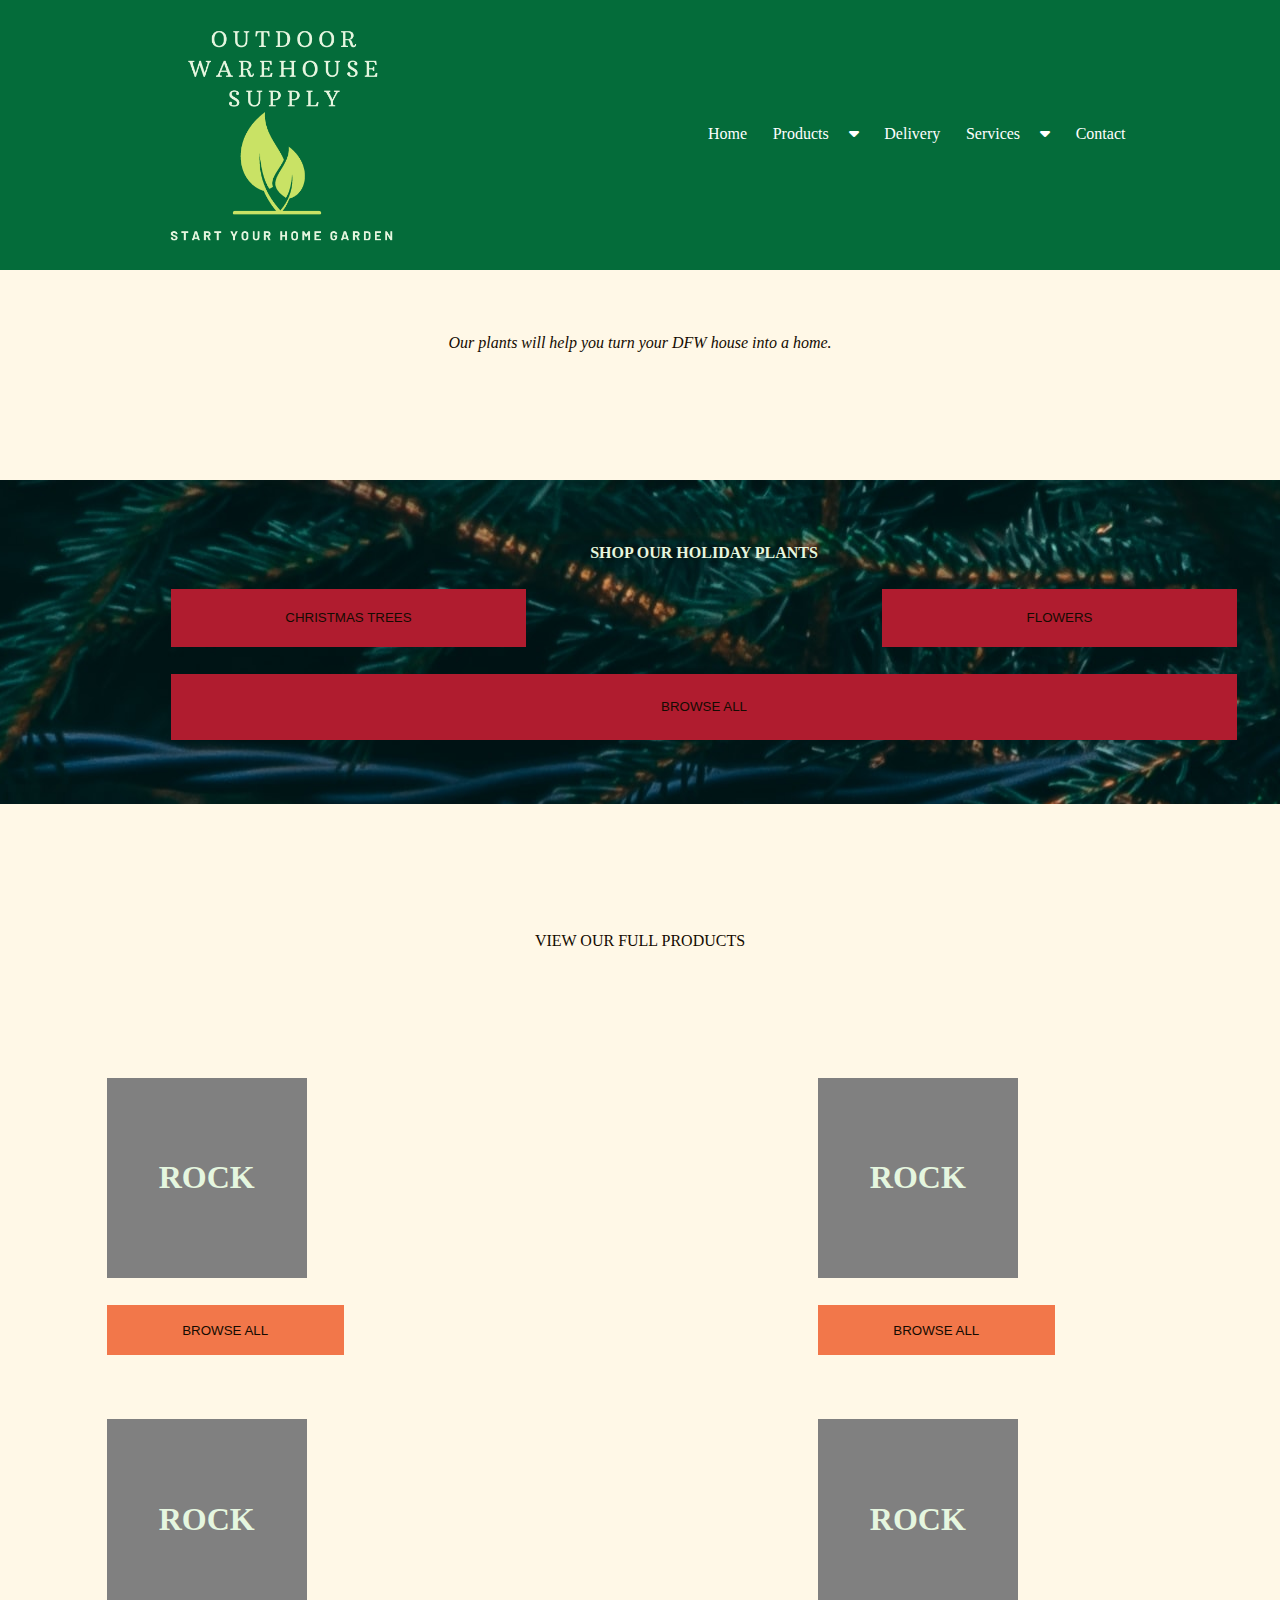
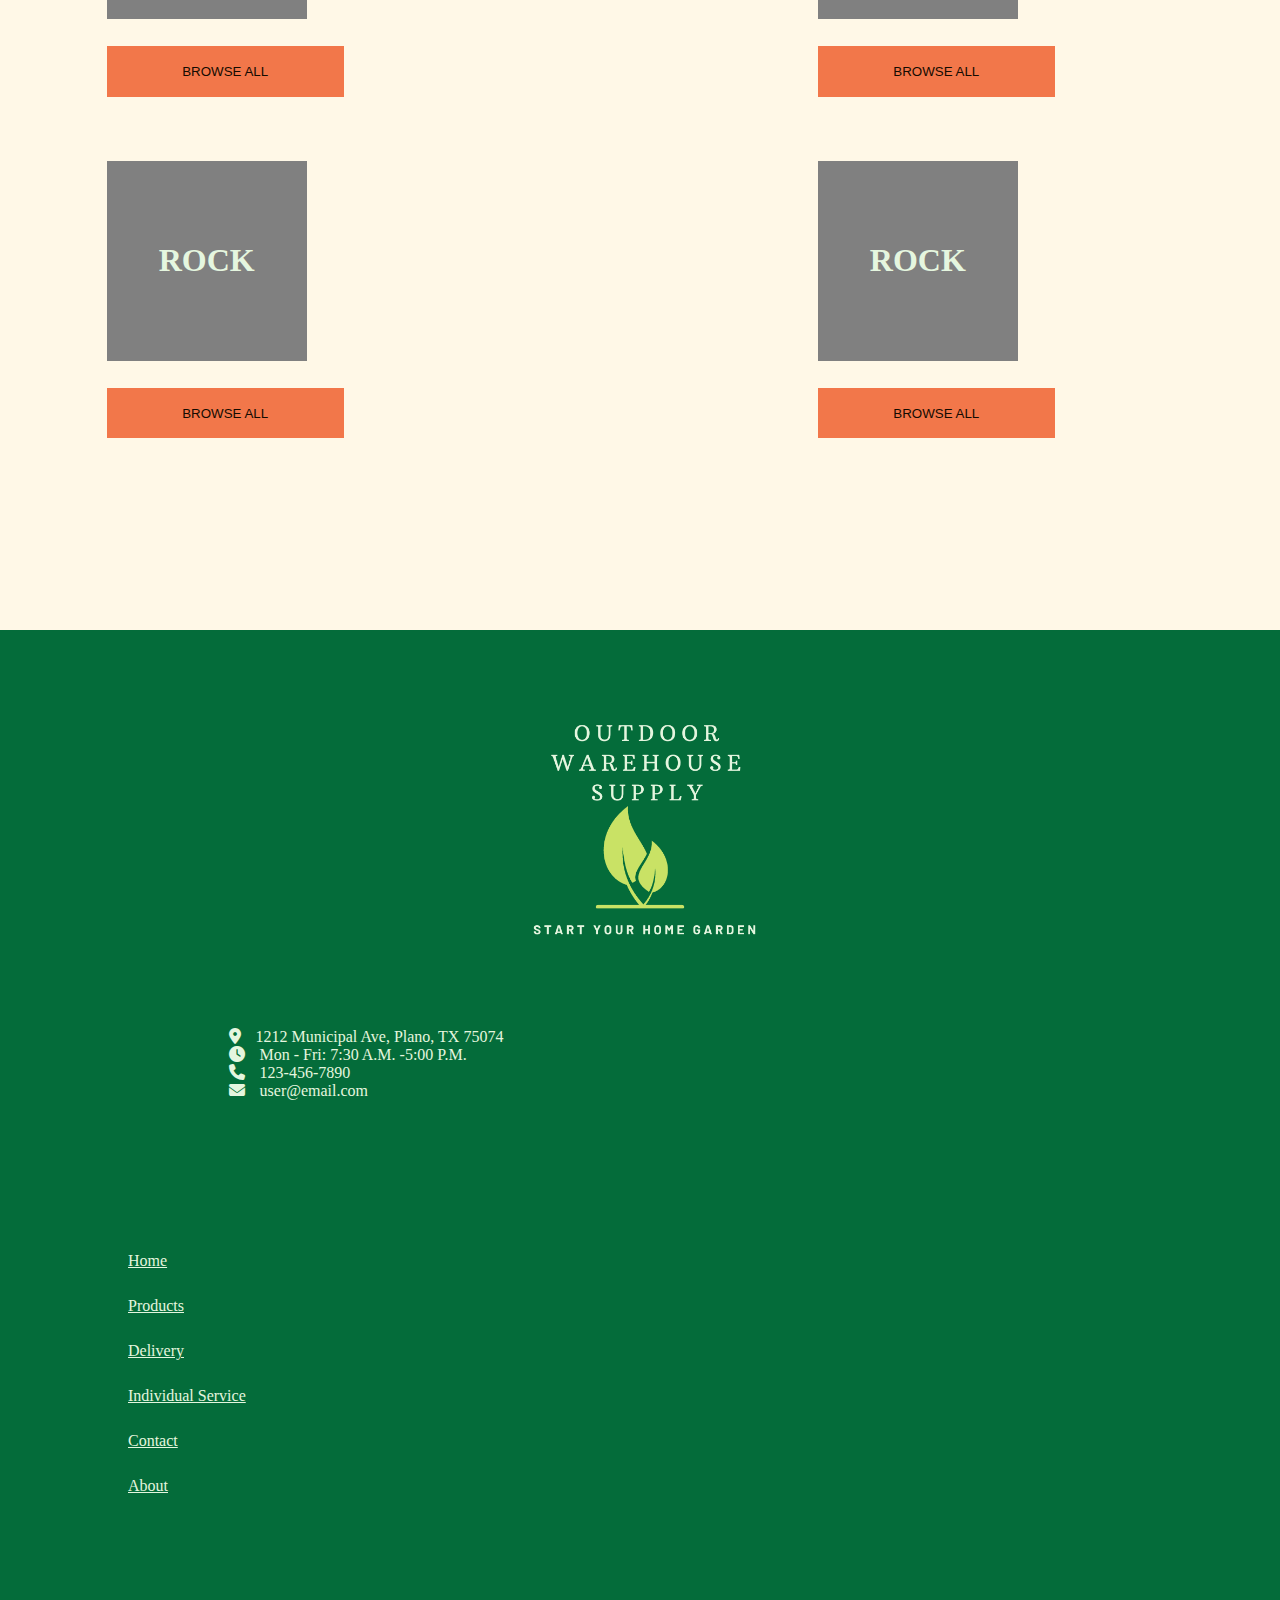
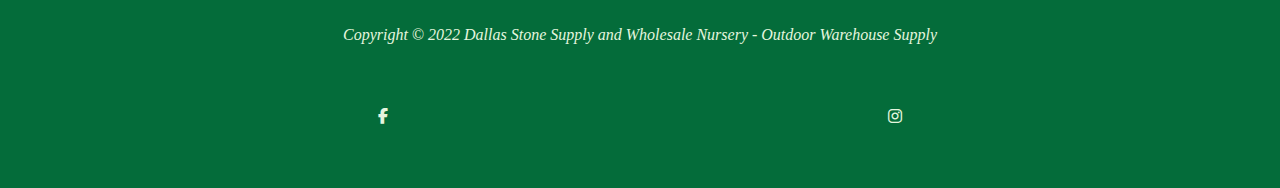
==== commit 8c3fdd58: "Add tablet products view on homepage" ====
--- a/index.html
+++ b/index.html
@@ -42,7 +42,7 @@
         </div>
         <main>
             <div class="slogan">Our plants will help you turn your DFW house into a home. </div>
-            <div class="promo col-xs-12">
+            <div class="promo col-xs-12 ">
                 <p>SHOP OUR HOLIDAY PLANTS</p>
                 <div class="cta-section">
                     <div class="tablet-view col-xs-8 col-md-10">
@@ -52,7 +52,7 @@
                     <button class="col-xs-8 col-md-10">BROWSE ALL</button>
                 </div>
             </div>
-            <div class="product-section">
+            <div class="product-section mobile-view">
                 <p>VIEW OUR FULL PRODUCTS</p>
                 <div class="cta-section">
                     <button class="col-xs-8 btn-primary">ROCK</button>
@@ -61,6 +61,53 @@
                     <button class="col-xs-8 btn-primary">POTTERY</button>
                     <button class="col-xs-8 btn-primary">MASONRY</button>
                     <button class="col-xs-8 btn-primary">LAWN AND GARDEN</button>
+                </div>
+            </div>
+            <div class="product-section large-view">
+                <p>VIEW OUR FULL PRODUCTS</p>
+                <div class="cta-section">
+                    <div class="product-item row col-md-10">
+                        <div class="product-item col-md-4">
+                            <div class="product-image">
+                                <p>ROCK</p>
+                            </div>
+                            <button class="col-xs-8 col-md-4 btn-primary">BROWSE ALL</button>
+                        </div>
+                        <div class="product-item col-md-4">
+                            <div class="product-image">
+                                <p>ROCK</p>
+                            </div>
+                            <button class="col-xs-8 col-md-4 btn-primary">BROWSE ALL</button>
+                        </div>
+                    </div>
+                    <div class="product-item row col-md-10">
+                        <div class="product-item col-md-4">
+                            <div class="product-image">
+                                <p>ROCK</p>
+                            </div>
+                            <button class="col-xs-8 col-md-4 btn-primary">BROWSE ALL</button>
+                        </div>
+                        <div class="product-item col-md-4">
+                            <div class="product-image">
+                                <p>ROCK</p>
+                            </div>
+                            <button class="col-xs-8 col-md-4 btn-primary">BROWSE ALL</button>
+                        </div>
+                    </div>
+                    <div class="product-item row col-md-10">
+                        <div class="product-item col-md-4">
+                            <div class="product-image">
+                                <p>ROCK</p>
+                            </div>
+                            <button class="col-xs-8 col-md-4 btn-primary">BROWSE ALL</button>
+                        </div>
+                        <div class="product-item col-md-4">
+                            <div class="product-image">
+                                <p>ROCK</p>
+                            </div>
+                            <button class="col-xs-8 col-md-4 btn-primary">BROWSE ALL</button>
+                        </div>
+                    </div>
                 </div>
             </div>
         </main>
--- a/css/styles.css
+++ b/css/styles.css
@@ -646,6 +646,45 @@
         justify-content: space-between;
         min-width: var(--col-10)
     }
+
+    .product-section.mobile-view {
+        display:none;
+    }
+
+    .product-section.large-view {
+        display: flex;
+
+    }
+    .product-section .cta-section {
+        margin-top: 10%;
+    }
+    .product-item.row {
+        display: flex;
+        flex-flow: row wrap;
+        justify-content: space-between;
+        margin-bottom: 5%;
+    }
+    .product-item {
+        display: flex;
+        flex-flow: column wrap;
+    }
+    .product-item button {
+        padding: 5%;
+        min-width: var(--col-8);
+    }
+    .product-image {
+        width: 200px;
+        height: 200px;
+        background-color: gray;
+        display:flex;
+        justify-content: center;
+    }
+    .product-image p {
+        align-self: center;
+        font-size: 200%;
+        font-weight: bold;
+        color: var(--secondary);
+    }
 }
 
 
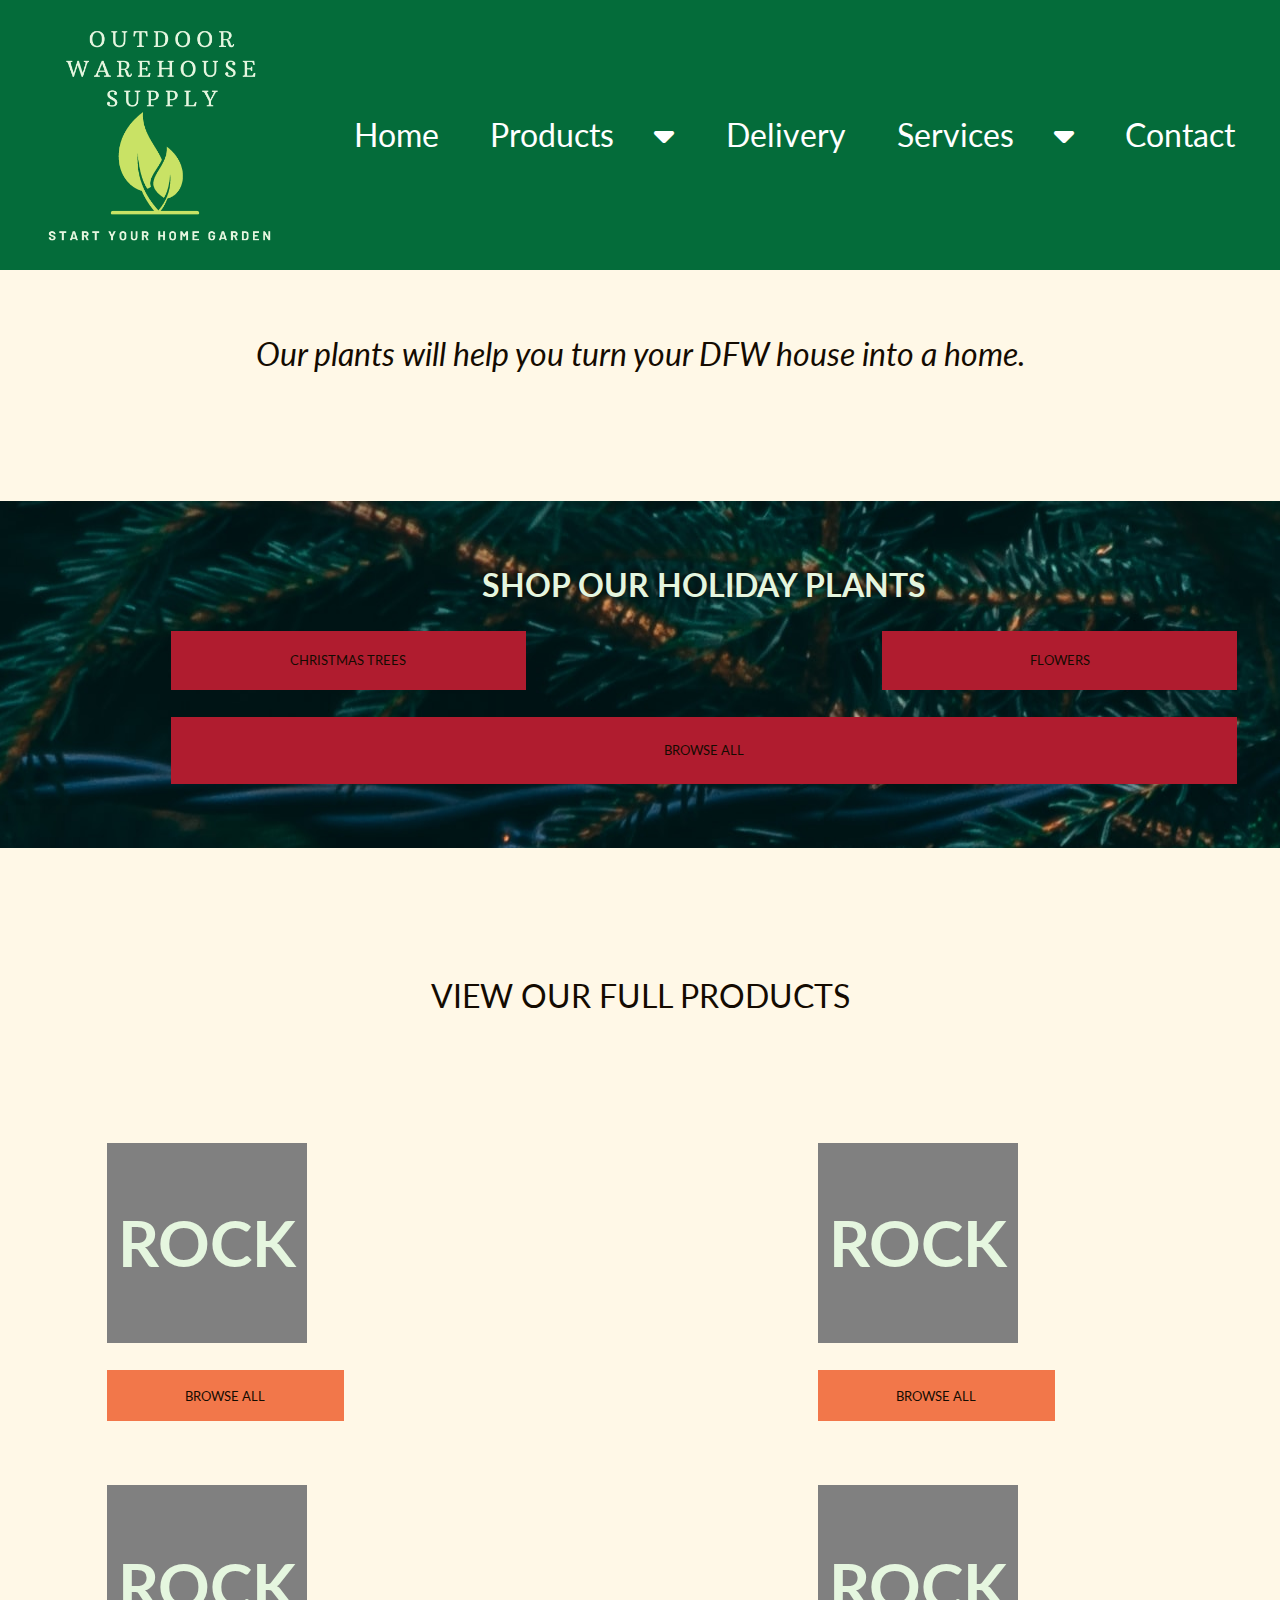
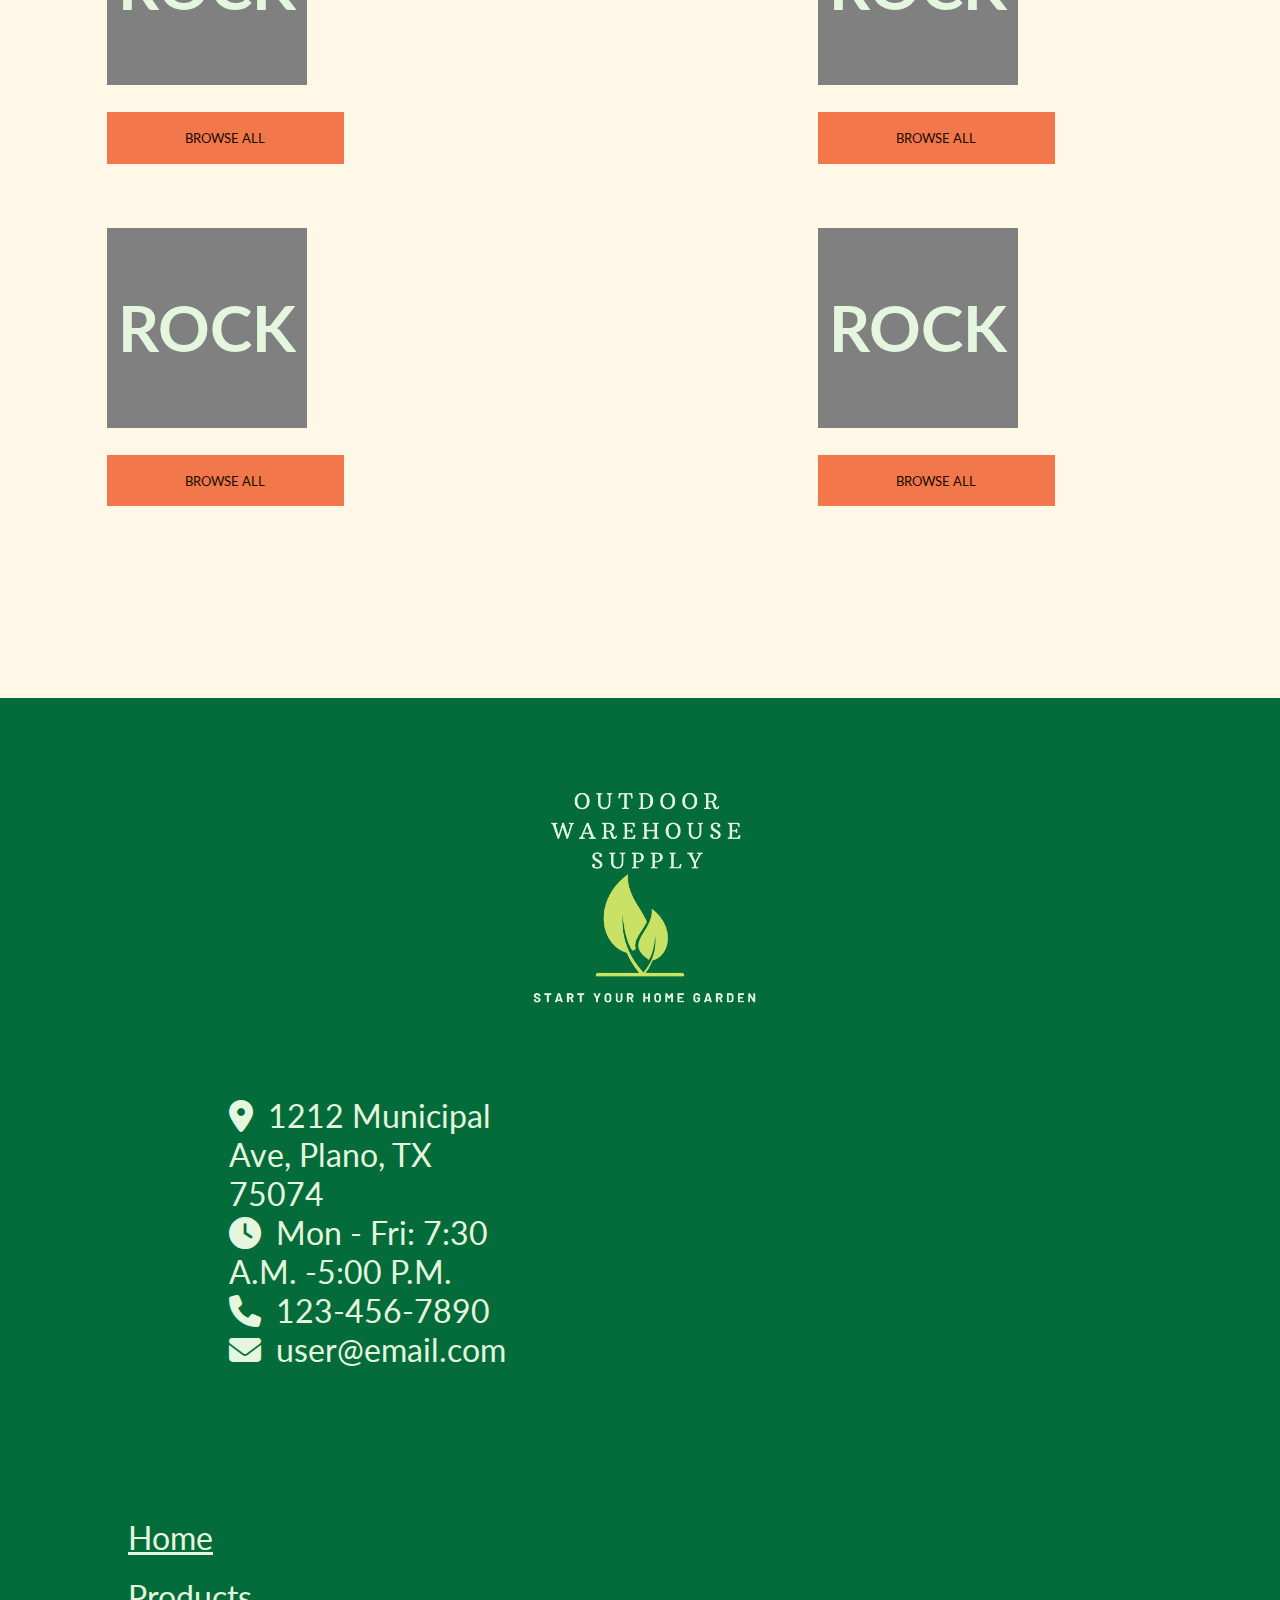
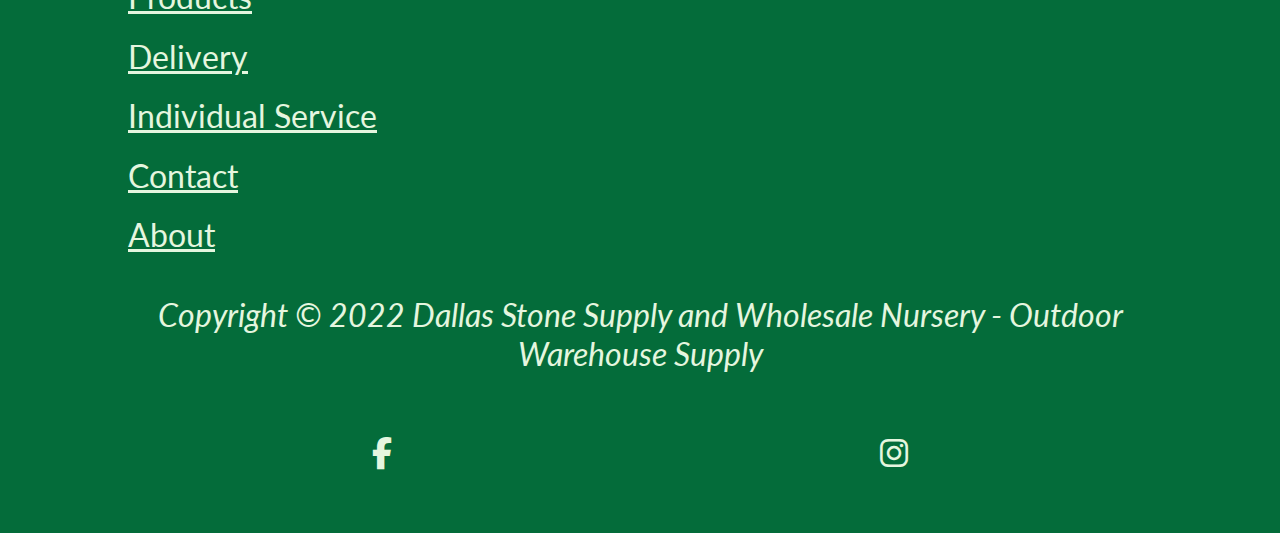
==== commit dccca37a: "Fix dropdown navigation menu" ====
--- a/index.html
+++ b/index.html
@@ -21,7 +21,7 @@
                     <ul class="navbar-nav">
                         <li><a href="index.html" title="Homepage">Home</a></li>
                         <li class="dropdown collapse">
-                            <a class="dropdown-toggle" href="pages/categories.html" title="Products">Products</a>
+                            <a class="dropdown-toggle" title="Products">Products</a>
                             <div class="dropdown-menu">
                                 <a href="pages/clearance.html" title="Clearance">Clearance</a>
                                 <a href="pages/categories.html" title="Browse All Products">Browse All Products</a>
@@ -30,8 +30,9 @@
                         </li>
                         <li><a href="pages/delivery.html" title="Delivery">Delivery</a></li>
                         <li class="dropdown collapse">
-                            <a class="dropdown-toggle" href="pages/services.html" title="Services">Services</a>
+                            <a class="dropdown-toggle"title="Services">Services</a>
                             <div class="dropdown-menu">
+                                <a href="pages/services.html" title="All Services">All Services</a>
                                 <a href="pages/individual-service.html" title="Individual Service">Individual Service</a>
                             </div>
                         </li>
--- a/css/styles.css
+++ b/css/styles.css
@@ -3,7 +3,7 @@
     Project: Website Redesign
 */
 
-@import url('https://fonts.googleapis.com/css2?family=Montserrat:ital,wght@0,400;0,500;1,400&family=Playfair+Display&display=swap');
+ @import url('https://fonts.googleapis.com/css2?family=Amatic+SC:wght@400;700&family=Lato:ital,wght@0,400;0,700;1,300&display=swap'); 
 
 @import url('https://cdnjs.cloudflare.com/ajax/libs/font-awesome/6.2.0/css/all.min.css');
 
@@ -64,6 +64,7 @@
     color: var(--font-color);
     padding: 0;
     margin: 0;
+    font-family:'Lato', sans-serif;
 }
 
 body {
@@ -77,7 +78,6 @@
 
 }
 /* End of Body Styles */
-
 
 /* Grid System */
 .container-fluid, 
@@ -774,7 +774,41 @@
     color: var(--secondary);
 }
 
-
+@media screen and (min-width: 992px) {
+    body {
+        font-size: 200%;
+    }
+    .clearance-section-category {
+        display: flex;
+        flex-flow: row wrap;
+    }
+     .two-column{
+        display: flex;
+        flex-flow: row wrap;
+        justify-content: space-between;
+    }
+    .two-column p {
+        height: max-content;
+    }
+    .two-column > .individual-service{
+        height: max-content;
+    }
+
+    .individual-service {
+        margin-top: 10%;
+        height: 70vh;
+    }
+
+    .services-list .individual-service > img {
+        height: auto;
+        width: 200px;
+        object-fit: cover;
+    }
+
+    form button {
+        align-self: flex-start;
+    }
+}
 /* End of Footer Styles */
 
 /* About Page Styles */
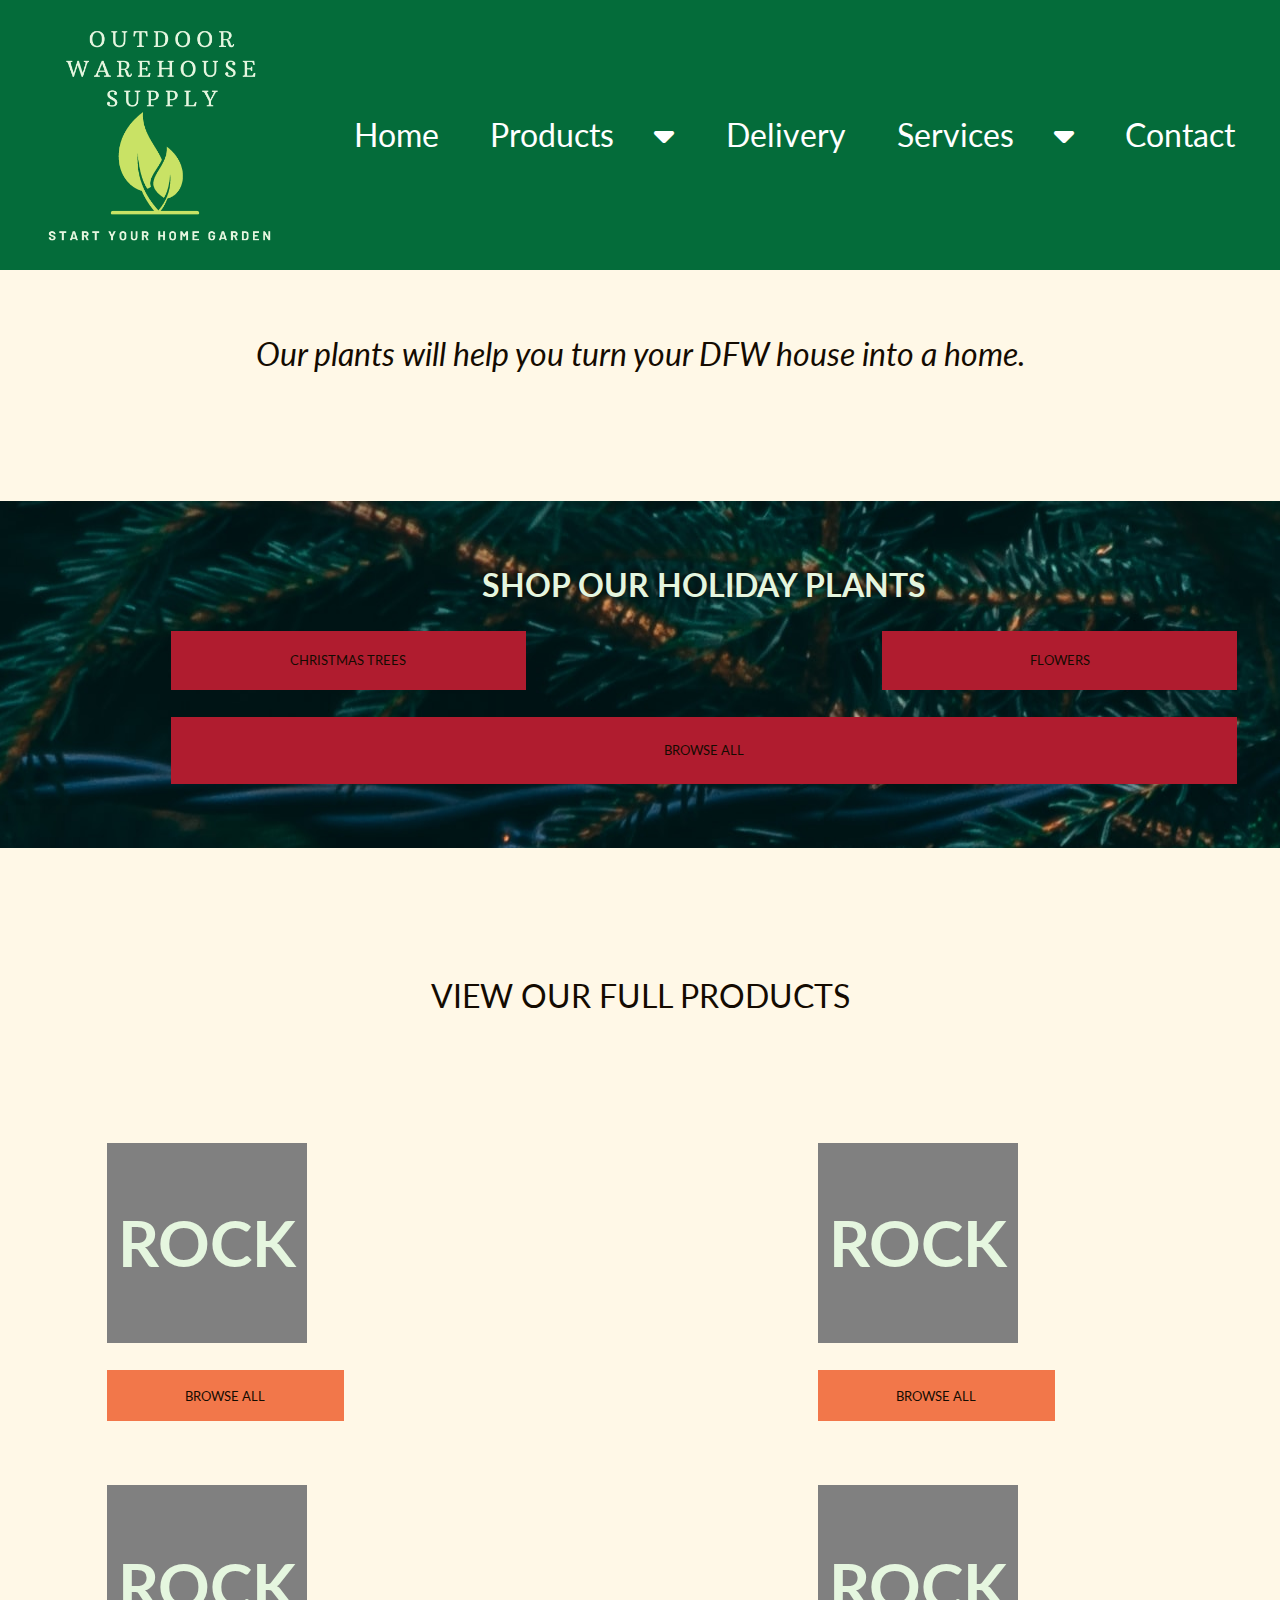
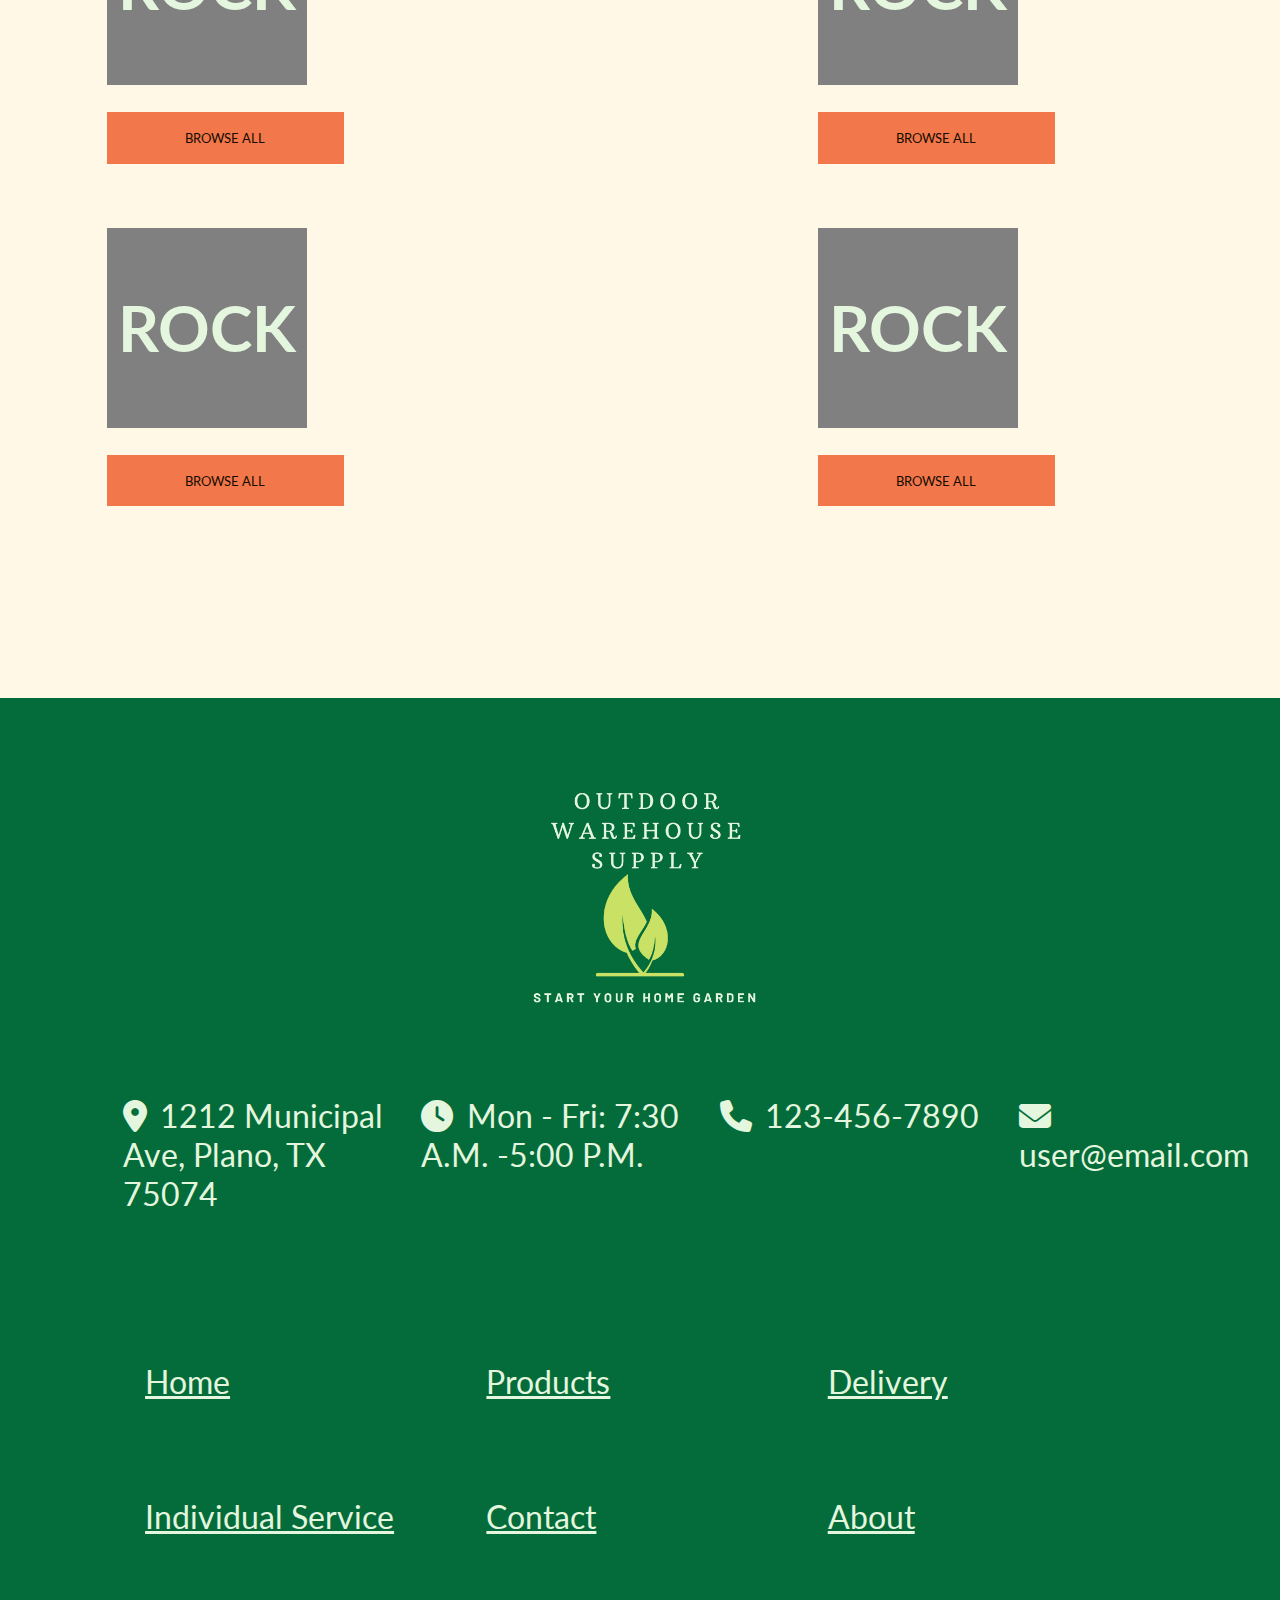
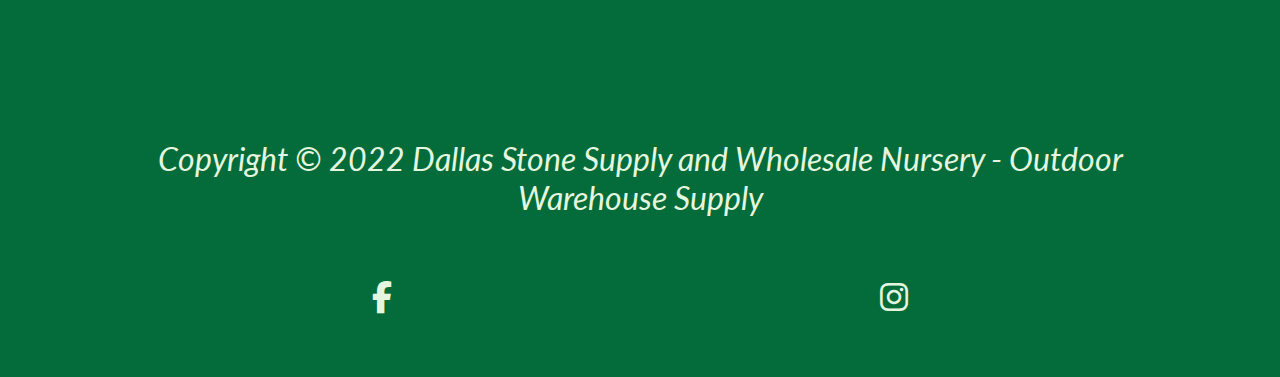
==== commit 8e913789: "Make footer menus responsive to desktop size 992px" ====
--- a/index.html
+++ b/index.html
@@ -114,11 +114,11 @@
         </main>
         <footer>
             <img src="images/logo.png" alt="logo">
-            <ul class="contact col-md-8">
-                    <li class="col-md-4"><span><i class="fa-solid fa-location-dot"></i></span><a href="#">1212 Municipal Ave, Plano, TX 75074</a></li>
-                    <li class="col-md-4"><span><i class="fa-solid fa-clock"></i></span><a href="#">Mon - Fri: 7:30 A.M. -5:00 P.M.</a></li>
-                    <li class="col-md-4"><span><i class="fa-solid fa-phone"></i></span><a href="#">123-456-7890</a></li>
-                    <li class="col-md-4"><span><i class="fa-solid fa-envelope"></i></span><a href="#">user@email.com</a></li>
+            <ul class="contact col-md-8 col-lg-10">
+                    <li class="col-md-4 col-lg-3"><span><i class="fa-solid fa-location-dot"></i></span><a href="#">1212 Municipal Ave, Plano, TX 75074</a></li>
+                    <li class="col-md-4 col-lg-3"><span><i class="fa-solid fa-clock"></i></span><a href="#">Mon - Fri: 7:30 A.M. -5:00 P.M.</a></li>
+                    <li class="col-md-4 col-lg-3"><span><i class="fa-solid fa-phone"></i></span><a href="#">123-456-7890</a></li>
+                    <li class="col-md-4 col-lg-3"><span><i class="fa-solid fa-envelope"></i></span><a href="#">user@email.com</a></li>
             </ul>
             <ul class="bottom-nav">
                 <li><a href="index.html" title="Home">Home</a></li>
--- a/css/styles.css
+++ b/css/styles.css
@@ -774,6 +774,19 @@
     color: var(--secondary);
 }
 
+/*Desktop Footer*/
+@media screen and (min-width: 992px) {
+  footer ul.contact {
+      flex-flow: row nowrap;
+       
+  }
+  footer ul.bottom-nav {
+      flex-flow: row wrap;
+  }
+}
+
+
+
 @media screen and (min-width: 992px) {
     body {
         font-size: 200%;
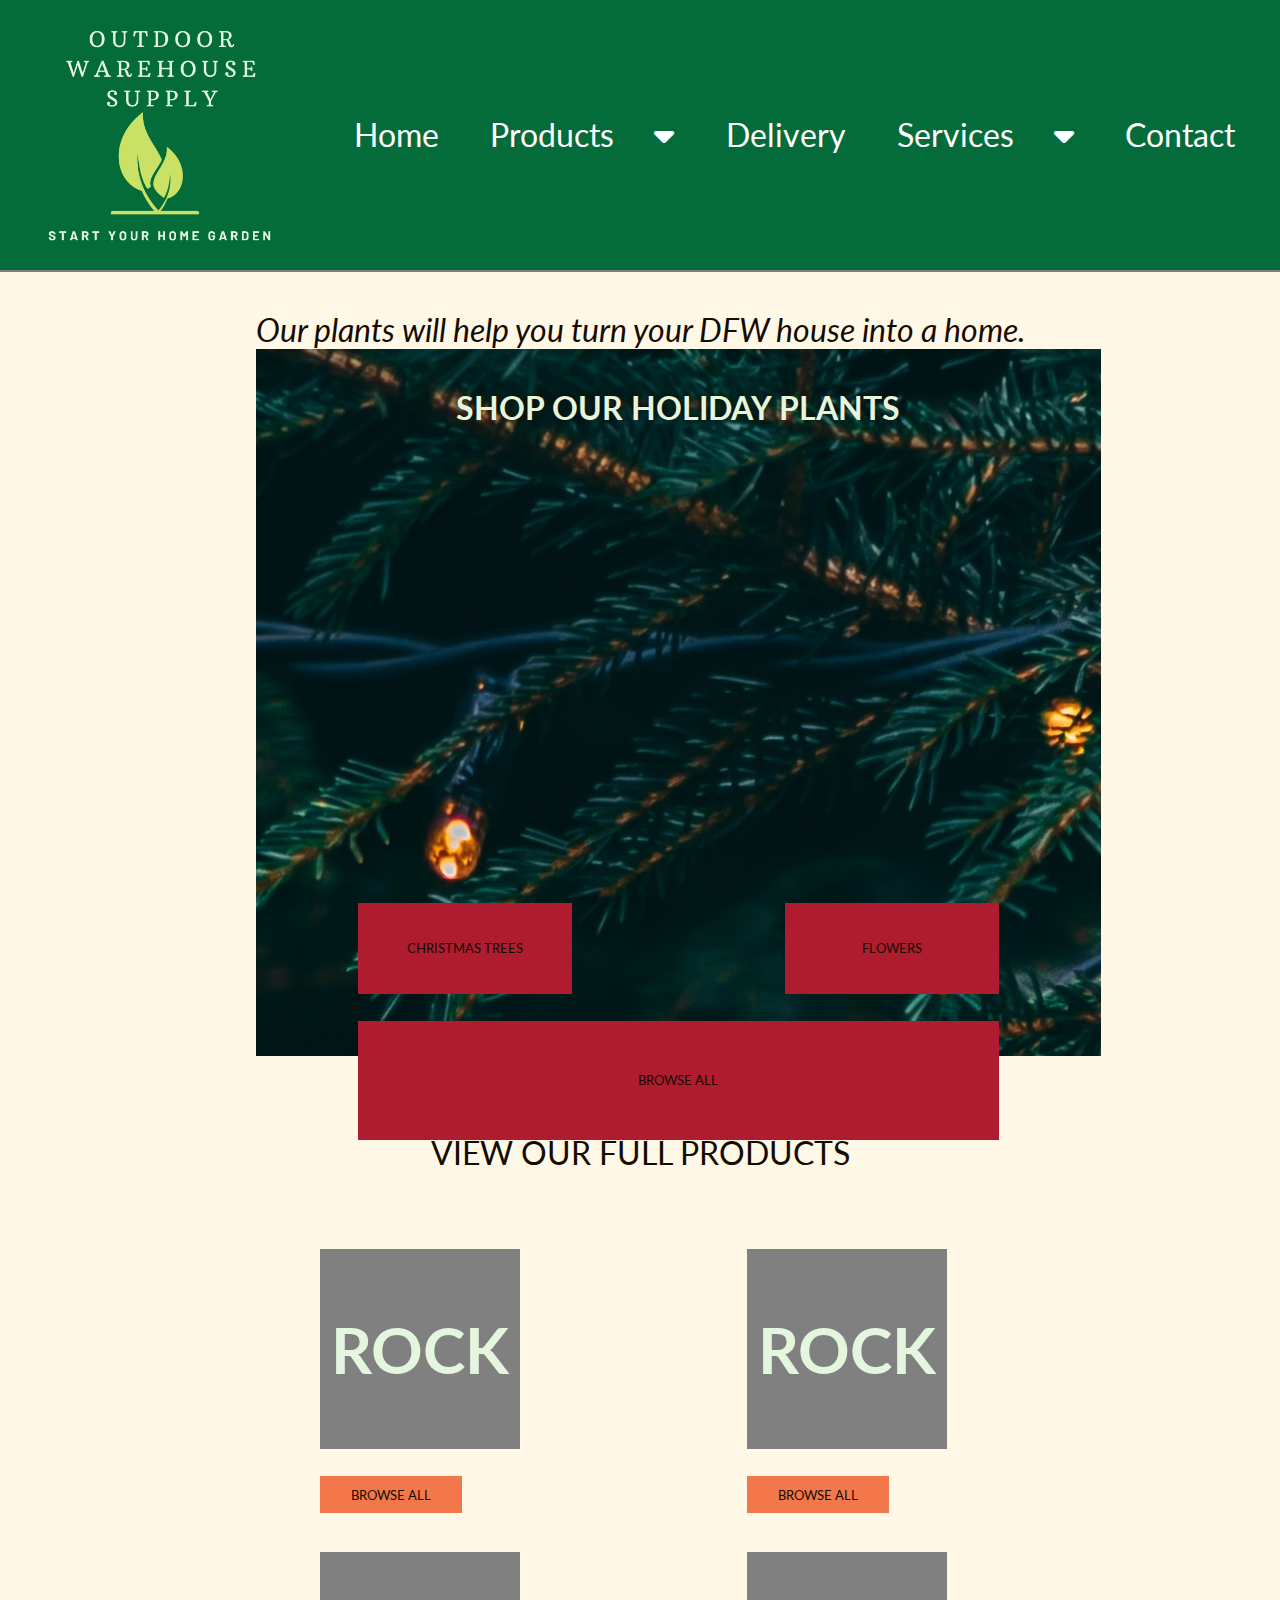
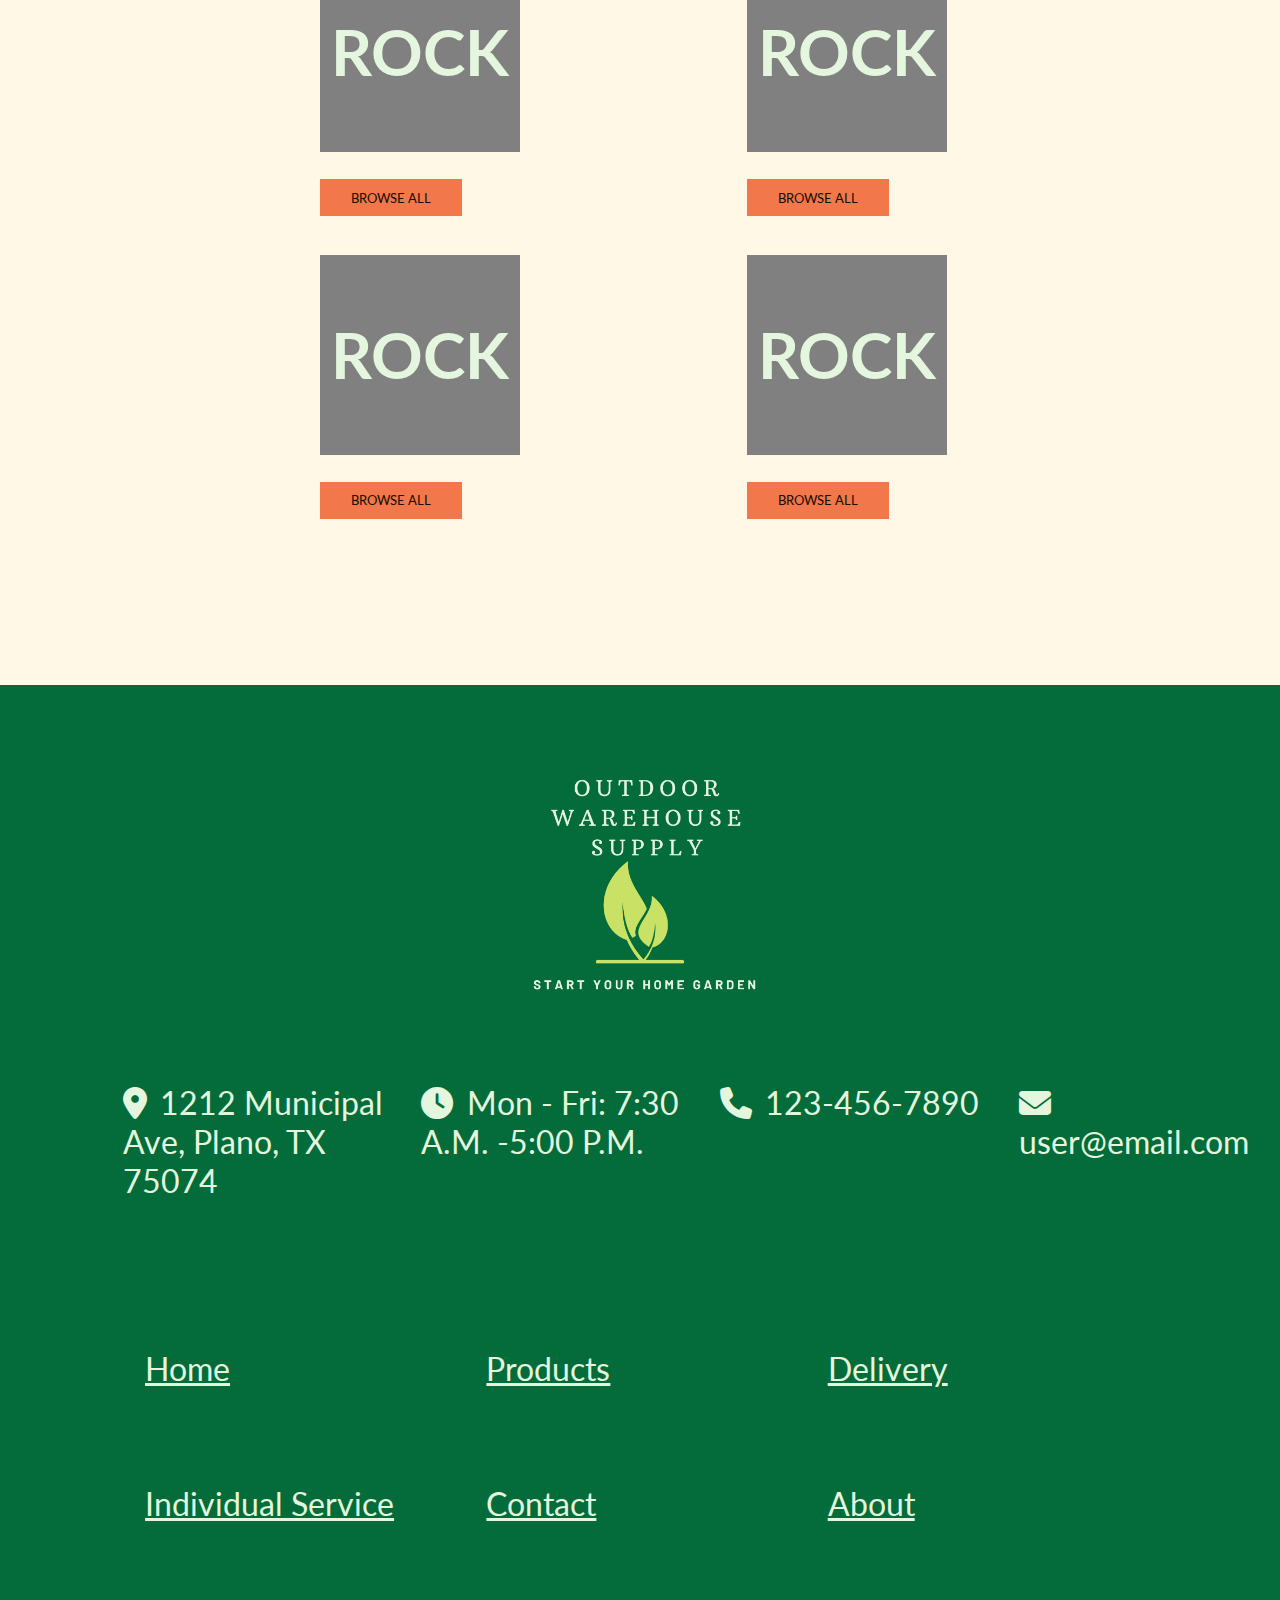
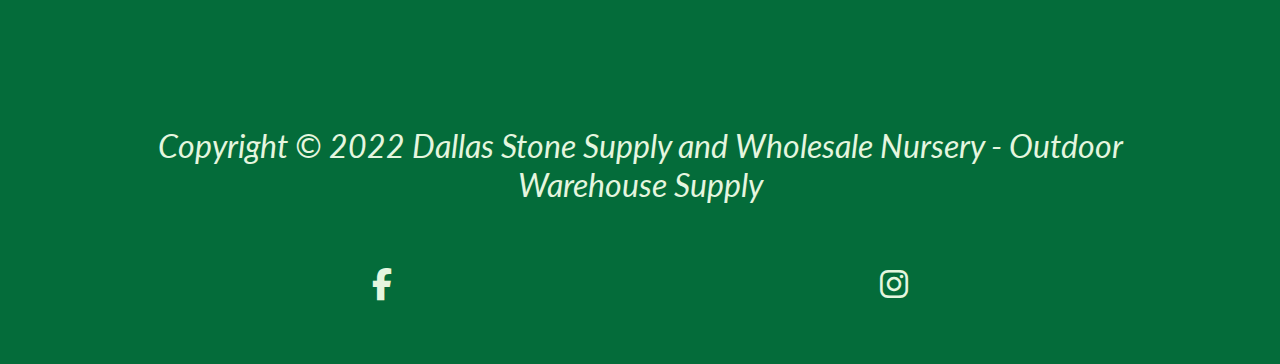
==== commit 5f61e228: "Fix navbar" ====
--- a/index.html
+++ b/index.html
@@ -9,7 +9,7 @@
 </head>
 <body>
     <div id="wrapper">
-        <div class="navbar">
+        <div class="navbar col-xs-12">
             <header>
                 <img src="images/logo.png" alt="logo"><span><a href="index.html"></a></span>
             </header>
--- a/css/styles.css
+++ b/css/styles.css
@@ -74,6 +74,9 @@
 #wrapper {
     background-color: var(--background-color);
     position: relative;
+    display: flex;
+    flex-flow: column wrap;
+    align-items: center;
 
 
 }
@@ -437,11 +440,14 @@
 
 .navbar {
     display: flex;
-    flex-flow: row wrap;
+    flex-flow: row nowrap;
     justify-content: space-around;
     align-items: center;
     align-content: flex-start;
     background-color: var(--primary);
+    position:sticky;
+    top: 0;
+    border-bottom: 2px gray solid;
 }
 
 .navbar-brand {
@@ -585,12 +591,12 @@
         display:flex;
         flex-flow: column nowrap;
         text-align: center;
-        margin-top: 10%;
         justify-content: space-between;
         background-image: url(../images/holiday.jpg);
         background-repeat: no-repeat;
         background-position-x: center;
         padding: 5%;
+        height: 70vh;
     }
 
     .promo p {
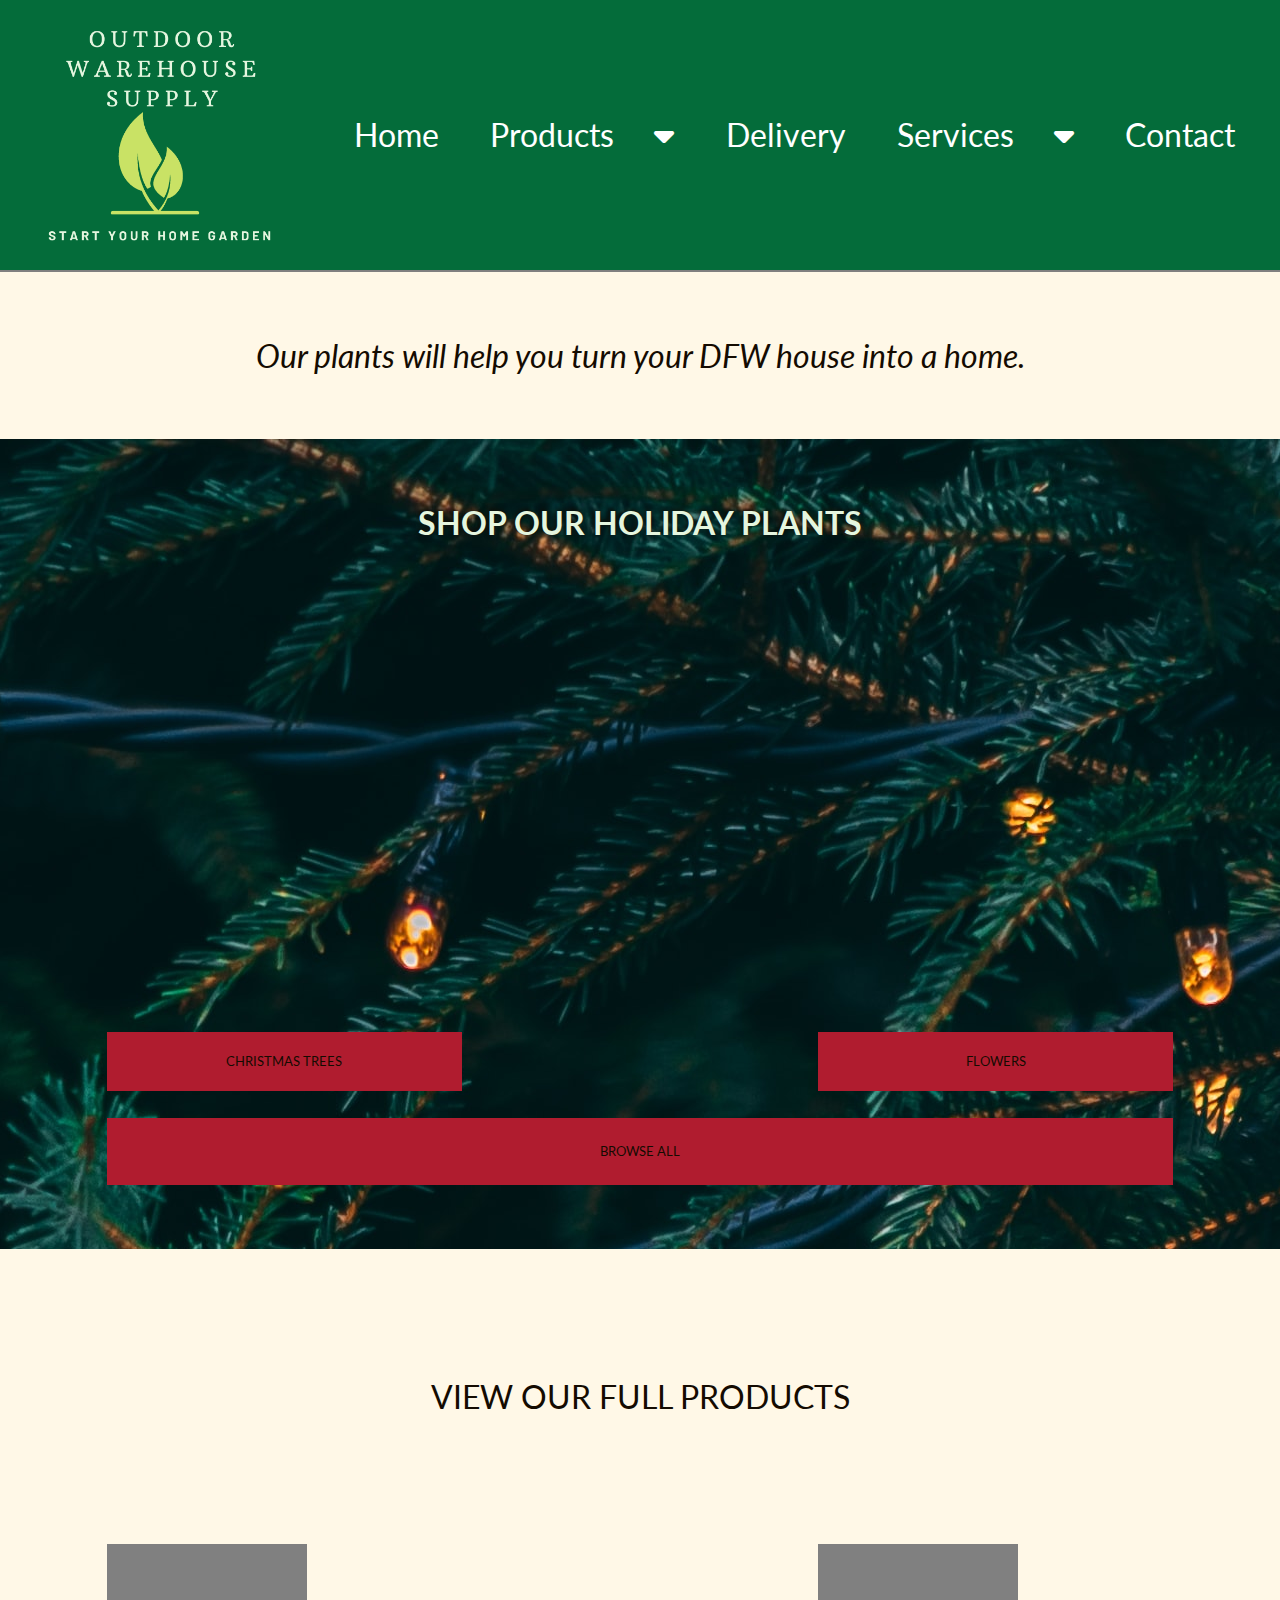
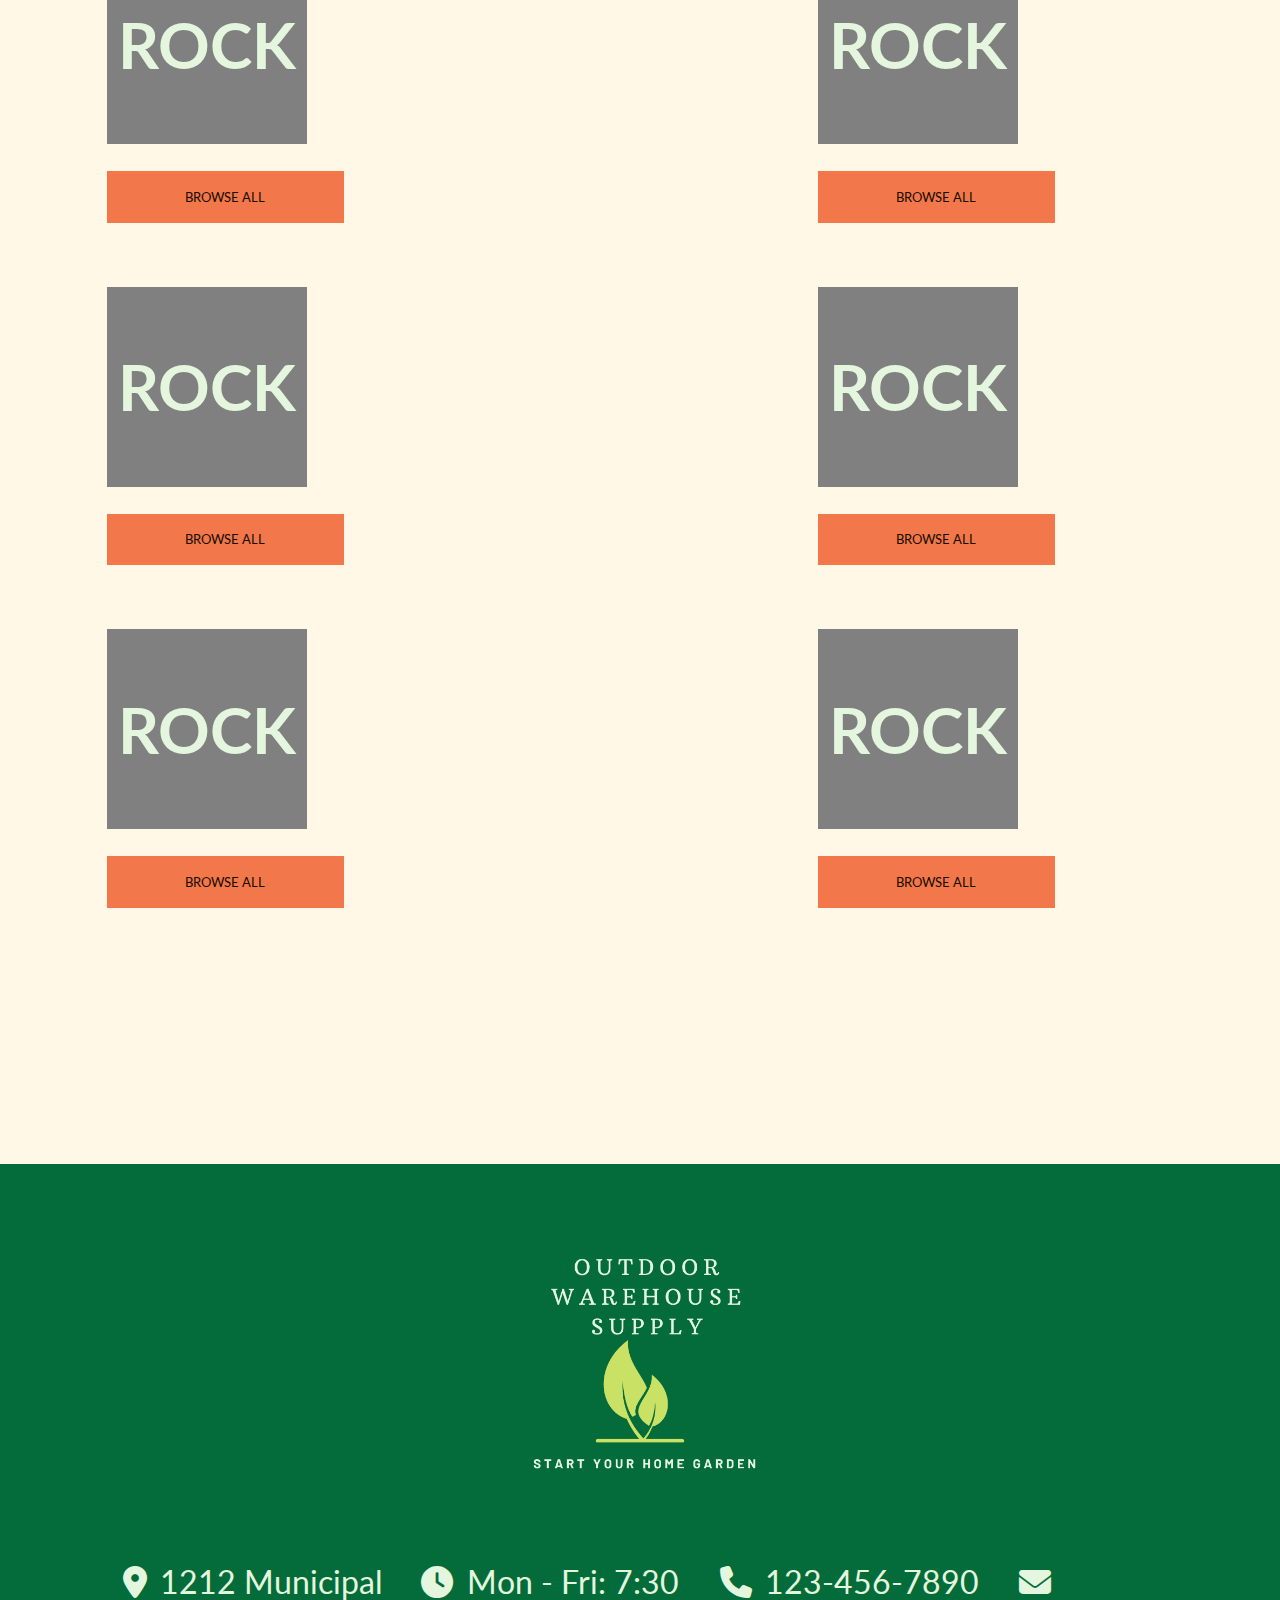
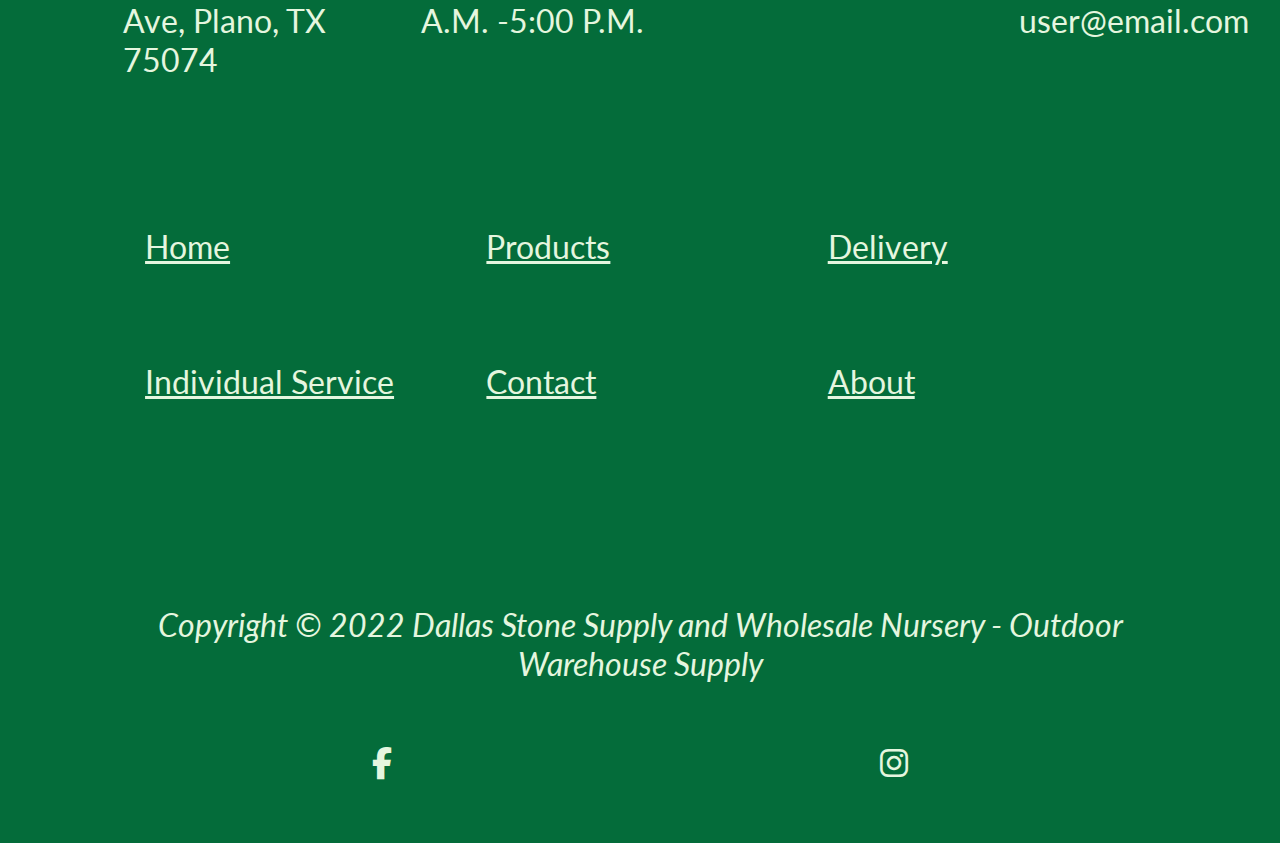
==== commit 45275ea0: "Fix overflowing sales section and add link to 'browse all' button" ====
--- a/index.html
+++ b/index.html
@@ -43,14 +43,14 @@
         </div>
         <main>
             <div class="slogan">Our plants will help you turn your DFW house into a home. </div>
-            <div class="promo col-xs-12 ">
+            <div class="promo col-xs-12 col-lg-12">
                 <p>SHOP OUR HOLIDAY PLANTS</p>
                 <div class="cta-section">
                     <div class="tablet-view col-xs-8 col-md-10">
                         <button class="col-xs-8 col-md-4">CHRISTMAS TREES</button>
                         <button class="col-xs-8 col-md-4">FLOWERS</button>
                     </div>
-                    <button class="col-xs-8 col-md-10">BROWSE ALL</button>
+                    <button class="col-xs-8 col-md-10"><a href="pages/categories.html">BROWSE ALL</a> </button>
                 </div>
             </div>
             <div class="product-section mobile-view">
--- a/css/styles.css
+++ b/css/styles.css
@@ -584,6 +584,7 @@
         font-style: italic;
         text-align: center;
         margin-top: 5%;
+        margin-bottom: 5%;
     }
 
     /*Promo */
@@ -595,14 +596,15 @@
         background-image: url(../images/holiday.jpg);
         background-repeat: no-repeat;
         background-position-x: center;
-        padding: 5%;
-        height: 70vh;
+        height: 90vh;
+        width: 100vw
     }
 
     .promo p {
         color: var(--secondary);
         font-weight: bold;
         text-shadow: -1px -1px 5px var(--font-color);
+        margin-top: 5%;
         
     }
 
@@ -615,10 +617,12 @@
 }
     .cta-section {
         display: flex;
-        flex-flow: column nowrap;
+        flex-flow: row wrap;
         justify-content: space-around;
         align-items: center;
-    }
+        margin-bottom: 5%;
+    }
+    .cta-section a {text-decoration:none;}
 
 
     
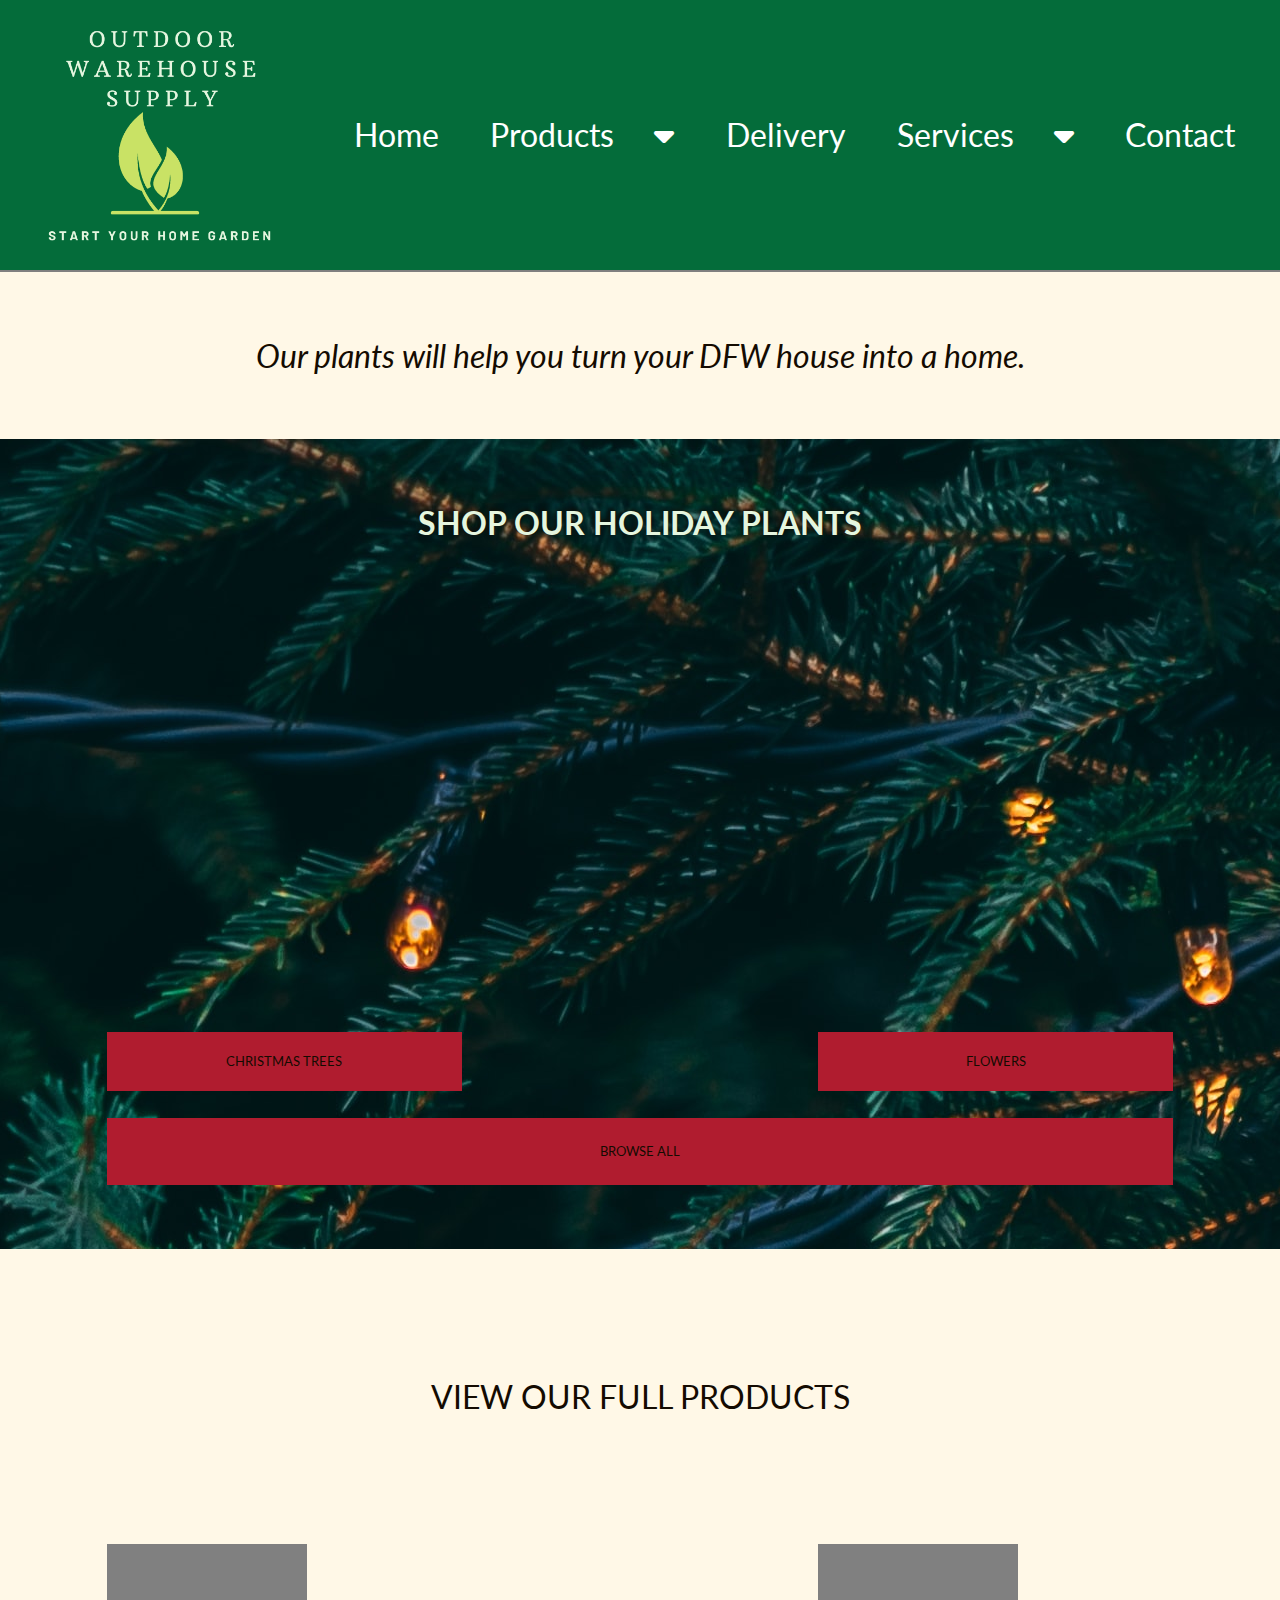
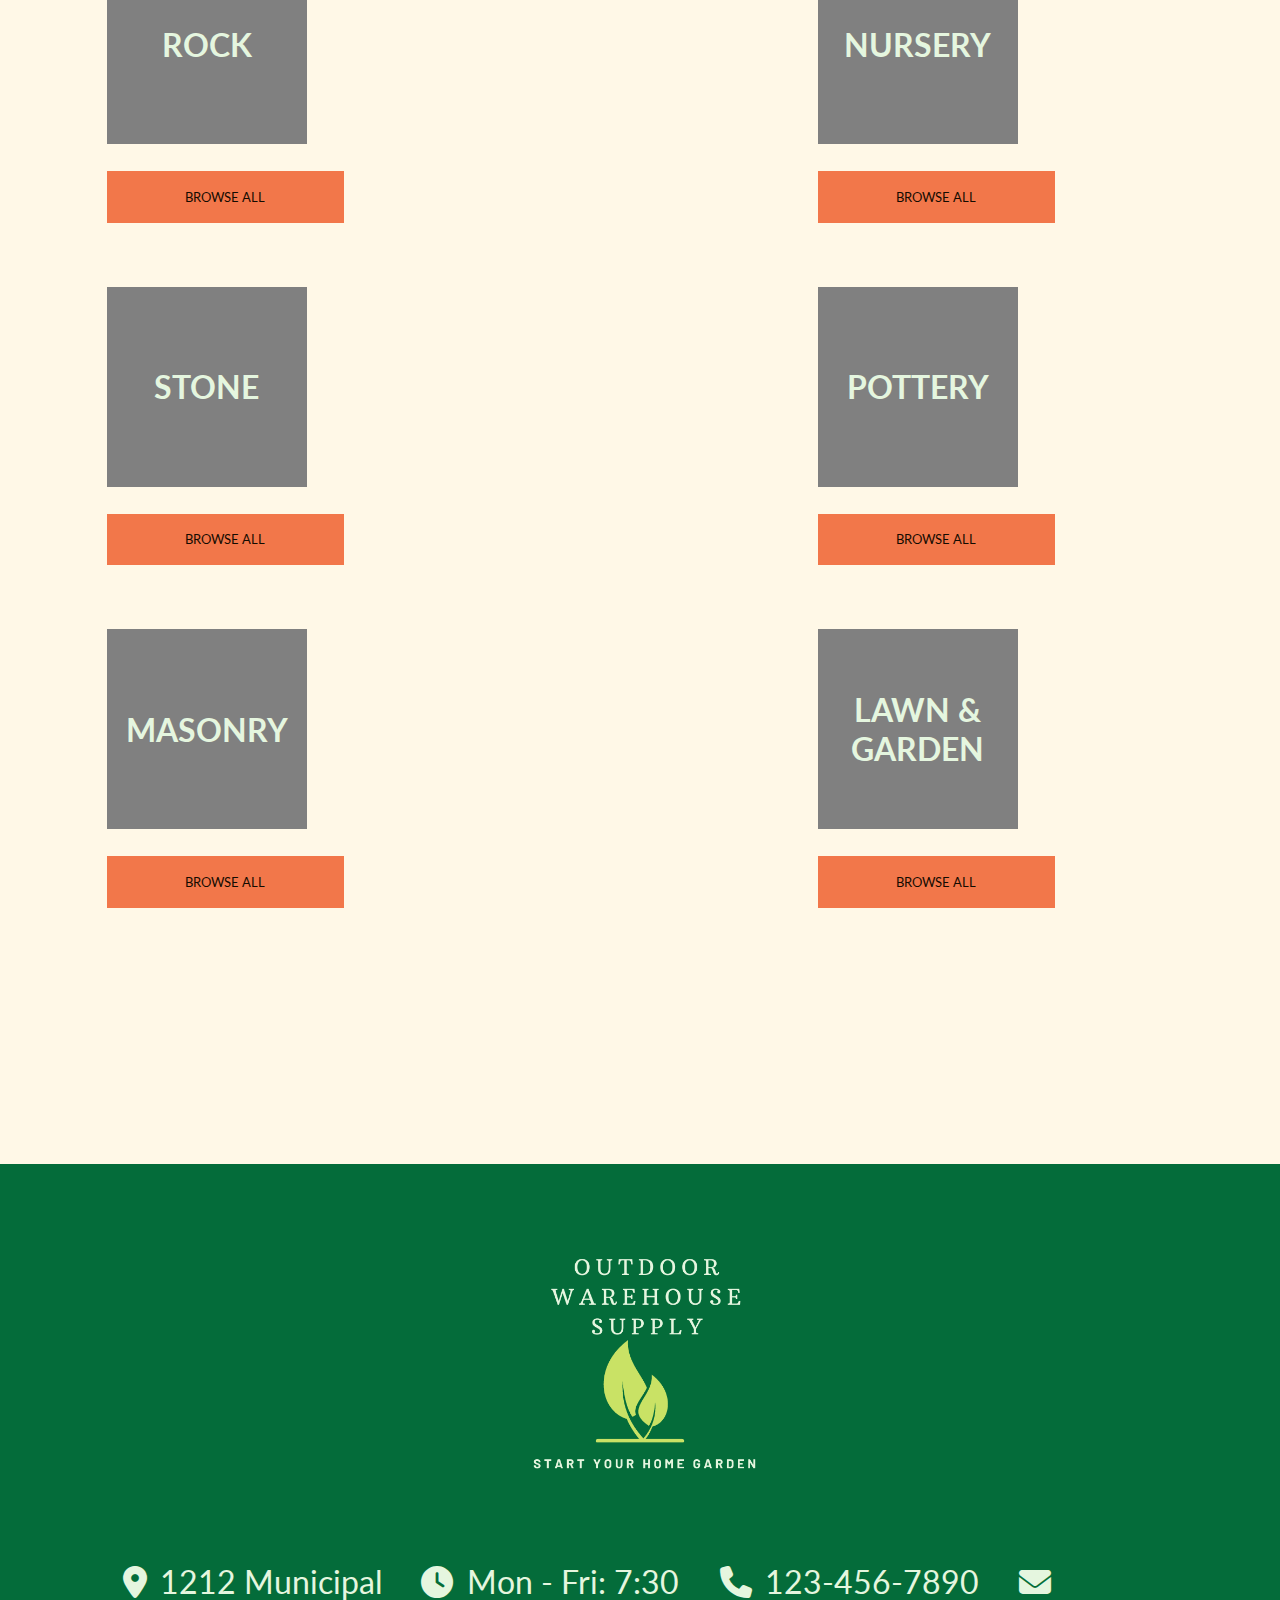
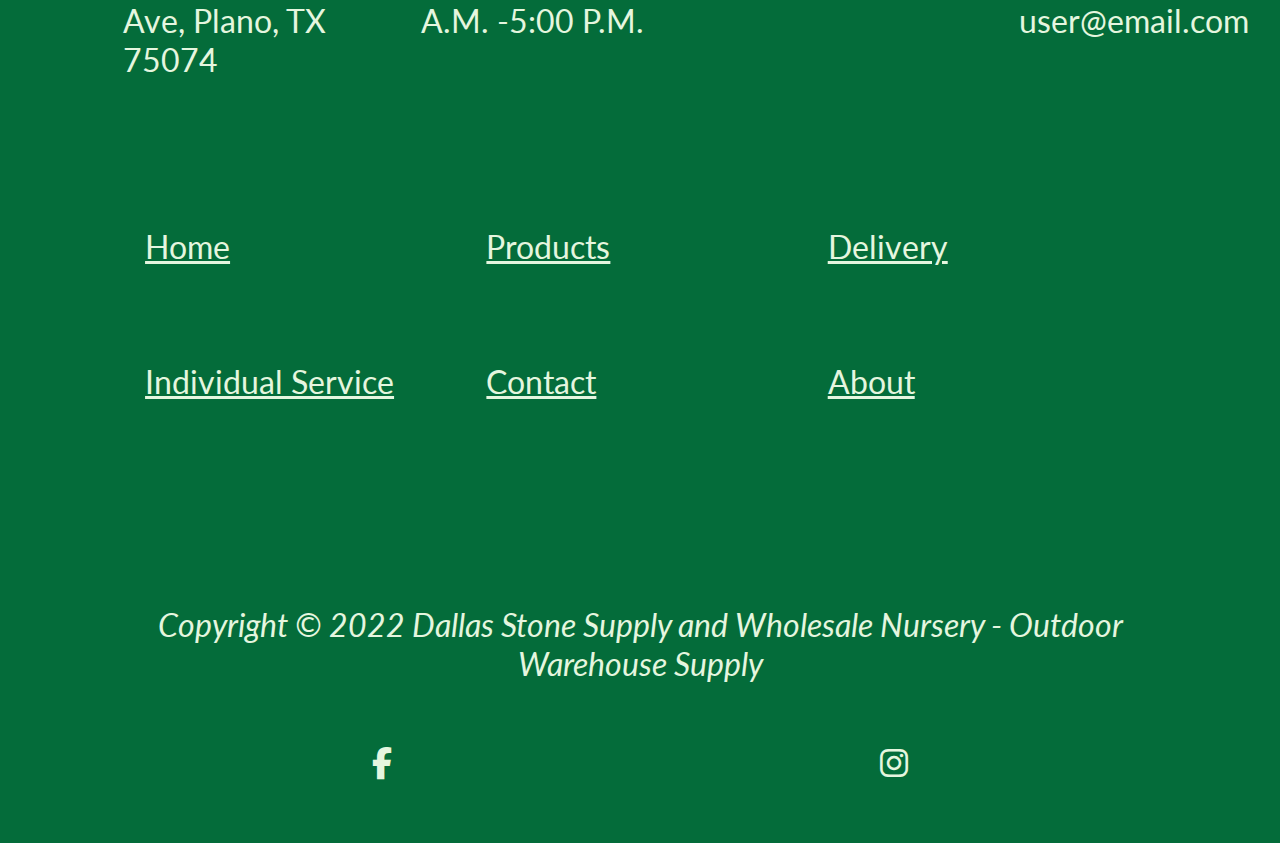
==== commit fb6c3155: "Fix responsive product section on homepage" ====
--- a/index.html
+++ b/index.html
@@ -76,7 +76,7 @@
                         </div>
                         <div class="product-item col-md-4">
                             <div class="product-image">
-                                <p>ROCK</p>
+                                <p>NURSERY</p>
                             </div>
                             <button class="col-xs-8 col-md-4 btn-primary">BROWSE ALL</button>
                         </div>
@@ -84,13 +84,13 @@
                     <div class="product-item row col-md-10">
                         <div class="product-item col-md-4">
                             <div class="product-image">
-                                <p>ROCK</p>
+                                <p>STONE</p>
                             </div>
                             <button class="col-xs-8 col-md-4 btn-primary">BROWSE ALL</button>
                         </div>
                         <div class="product-item col-md-4">
                             <div class="product-image">
-                                <p>ROCK</p>
+                                <p>POTTERY</p>
                             </div>
                             <button class="col-xs-8 col-md-4 btn-primary">BROWSE ALL</button>
                         </div>
@@ -98,13 +98,13 @@
                     <div class="product-item row col-md-10">
                         <div class="product-item col-md-4">
                             <div class="product-image">
-                                <p>ROCK</p>
+                                <p>MASONRY</p>
                             </div>
                             <button class="col-xs-8 col-md-4 btn-primary">BROWSE ALL</button>
                         </div>
                         <div class="product-item col-md-4">
                             <div class="product-image">
-                                <p>ROCK</p>
+                                <p>LAWN & GARDEN</p>
                             </div>
                             <button class="col-xs-8 col-md-4 btn-primary">BROWSE ALL</button>
                         </div>
--- a/css/styles.css
+++ b/css/styles.css
@@ -76,7 +76,7 @@
     position: relative;
     display: flex;
     flex-flow: column wrap;
-    align-items: center;
+    align-items: stretch;
 
 
 }
@@ -608,6 +608,15 @@
         
     }
 
+    .cta-section {
+        display: flex;
+        flex-flow: row wrap;
+        justify-content: space-around;
+        align-items: center;
+        margin-bottom: 5%;
+    }
+    .cta-section a {text-decoration:none;}
+
     .product-section {
         text-align:center;
         margin-top:10%;
@@ -615,14 +624,7 @@
         display: flex;
         flex-flow: column nowrap;
 }
-    .cta-section {
-        display: flex;
-        flex-flow: row wrap;
-        justify-content: space-around;
-        align-items: center;
-        margin-bottom: 5%;
-    }
-    .cta-section a {text-decoration:none;}
+
 
 
     
@@ -648,7 +650,11 @@
     margin-top: 3vh;
     padding: 2%;
 }
-
+@media screen and (min-width: 320px){
+    .product-section.large-view {
+        display: none;
+    }
+}
 @media screen and (min-width: 768px) {
      .tablet-view {
         display: flex;
@@ -691,7 +697,6 @@
     }
     .product-image p {
         align-self: center;
-        font-size: 200%;
         font-weight: bold;
         color: var(--secondary);
     }
@@ -1027,14 +1032,7 @@
 	color: var(--gray-2);
 	cursor: not-allowed;
 }
-input:invalid, input:focus:invalid {
-	/* border-color: red; */
-	box-shadow: 0 0 2px red;
-	outline: red solid 2px;
-	outline-offset: 2px;
-    background-color: var(--red-hover);
-    color: white;
-}
+
 /* End of Forms*/
 /* End of Form Styles */
 
